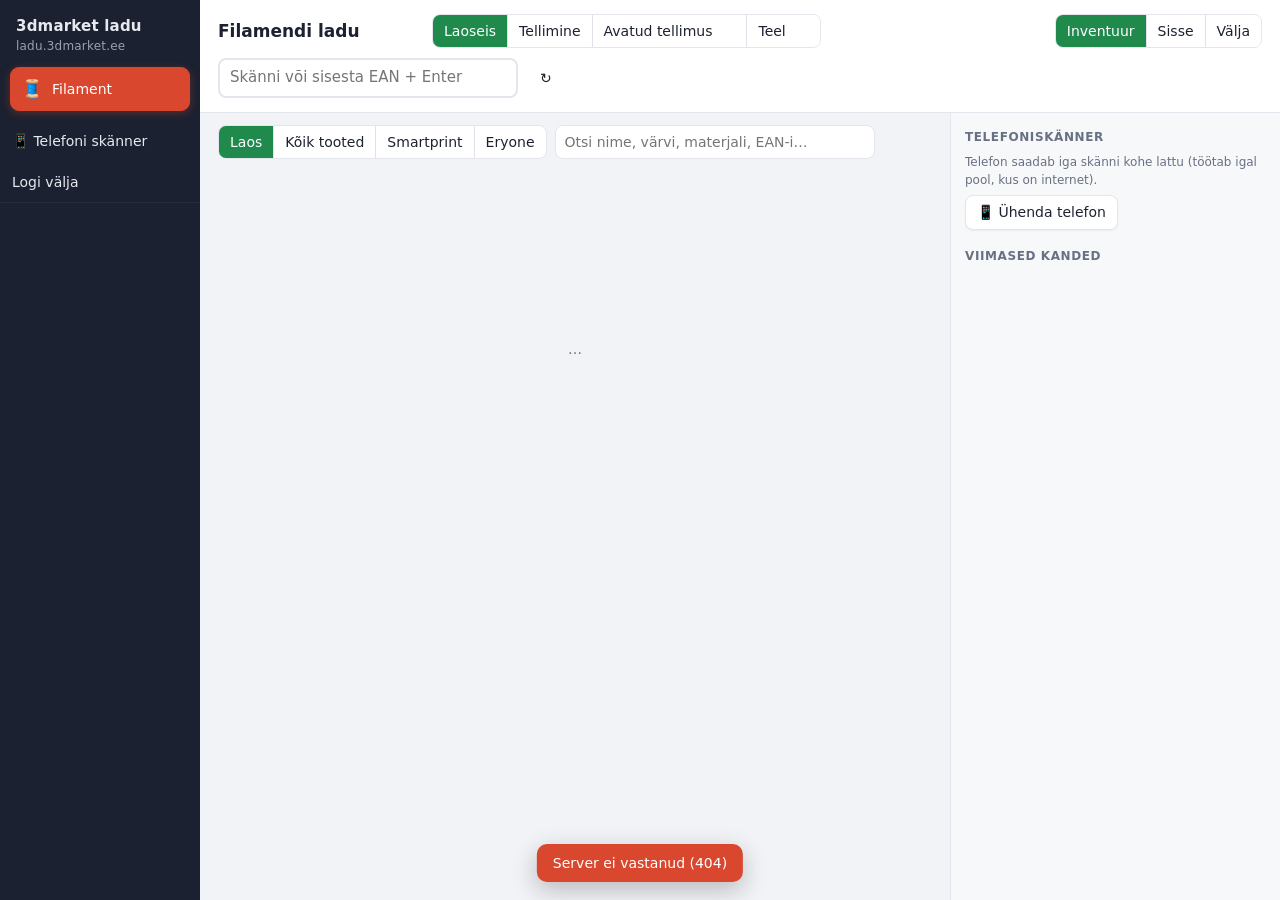
==== ladu/static/ladu.html @ d251de54 "ladu: veebi laohaldus sisselogimisega, tootepiltide üleslaadimine, skänner /skanner all Co-Authored-" ====
<!doctype html>
<html lang="et">
<head>
<meta charset="utf-8">
<meta name="viewport" content="width=device-width,initial-scale=1">
<title>3dmarket ladu</title>
<style>
:root{
  --bg:#f4f2ee; --panel:#ffffff; --ink:#1d1d1b; --muted:#6f6b63; --line:#e3dfd7; --soft:#f9f8f5;
  --accent:#d2462f; --accent-ink:#fff; --accent-soft:#fbe9e5; --ok:#2f7d4f; --ok-soft:#e5f2ea;
  --warn:#a86a00; --warn-soft:#fbf0d9; --blue:#2c5d9b; --blue-soft:#e6eef8; --sel:#fff4e0;
}
*{box-sizing:border-box}
html,body{margin:0;height:100%;background:var(--bg);color:var(--ink);font:14px/1.45 "Segoe UI",system-ui,-apple-system,sans-serif}
button,input,select,textarea{font:inherit;color:inherit}
button{cursor:pointer;border:1px solid var(--line);background:var(--panel);border-radius:7px;padding:6px 11px}
button:hover{border-color:#c9c3b8}
button.green{background:#2e9e4f;border-color:#2e9e4f;color:#fff;font-weight:600}button.green:hover:not(:disabled){background:#268543;border-color:#268543}button.green:disabled{opacity:.5}
button.folder{background:#f4c542;border-color:#ddb02c;color:#3a2e00;font-weight:600}button.folder:hover:not(:disabled){background:#ebb92e;border-color:#c99d1f}
button.t-ai{background:#f1ecfb;border-color:#dacff2;color:#4b2f8f}button.t-ai:hover:not(:disabled){border-color:#b9a6e6}
button.t-pack{background:#f6eee3;border-color:#e4d3b9;color:#6b4a1f}button.t-pack:hover:not(:disabled){border-color:#cdb08a}
button.t-order{background:#e8f0fb;border-color:#c9d9f1;color:#1f4f8f}button.t-order:hover:not(:disabled){border-color:#9ebbe6}
button.t-done{background:var(--ok-soft);border-color:#bfdccb;color:var(--ok)}button.t-done:hover:not(:disabled){border-color:#8fc2a3}
button.danger{color:var(--muted)}button.danger:hover:not(:disabled){color:var(--accent);border-color:var(--accent);background:var(--accent-soft)}
.actions .sep{width:1px;align-self:stretch;background:var(--line);margin:2px 3px}
.actions .push{margin-left:auto}
button.p{background:var(--accent);border-color:var(--accent);color:var(--accent-ink);font-weight:600}
button.p:hover{filter:brightness(.95)}
button.ghost{border-color:transparent;background:transparent}
button:disabled{opacity:.5;cursor:default}
button.big{padding:9px 26px;font-size:15.5px}
button.small{padding:4px 10px;font-size:12.5px;color:var(--muted)}
input,select,textarea{border:1px solid var(--line);border-radius:7px;padding:6px 9px;background:#fff;width:100%}
textarea{resize:vertical}
label{font-size:12px;color:var(--muted);display:block;margin:8px 0 3px}
.topbar{height:40px;box-sizing:border-box;display:flex;align-items:center;gap:8px;padding:0 12px;background:#33302c;border-bottom:1px solid #1c1a18}
.topbar button{padding:5px 12px;font-size:13px}
.topbar .tinfo{color:#cfc8bb;font-size:12.5px;margin-left:6px}
.app{display:grid;grid-template-columns:200px 380px 1fr;height:calc(100vh - 40px)}
.app.board-mode{grid-template-columns:200px 1fr}
.app.board-mode .list,.app.board-mode .reader{display:none}
.app:not(.board-mode) .board{display:none}
/* sidebar */
.side{background:#262421;color:#e9e5dd;display:flex;flex-direction:column;min-height:0}
.brand{padding:16px 16px 12px;font-weight:700;font-size:15px;letter-spacing:.2px}
.brand small{display:block;font-weight:400;color:#a59f94;font-size:12px}
.tabs{display:flex;gap:4px;padding:0 10px 10px}
.tabs button{flex:1;background:#34312d;border-color:#34312d;color:#e9e5dd;font-size:13px}
.tabn{display:inline-block;min-width:18px;font-size:11.5px;font-weight:700;line-height:17px;border-radius:9px;padding:0 5px;margin-left:4px;background:#f4c542;color:#3a2e00;vertical-align:1px}
.tabs button.on{background:var(--accent);border-color:var(--accent);color:#fff}
.folders{flex:0 0 auto;padding:4px 6px 6px}
.remind{flex:1;overflow:auto;padding:2px 8px 10px;min-height:40px}
.remadd{width:100%;border:1px dashed #5b554d;background:transparent;color:#a59f94;font-size:15px;line-height:1;padding:3px 0;border-radius:6px}
.remadd:hover{color:#fff;border-color:#a59f94}
.rem{position:relative;background:#fffdf3;color:#2a2824;border-radius:8px;padding:6px 24px 6px 8px;margin-bottom:6px;transition:background .3s}
.rem textarea{width:100%;border:0;background:transparent;resize:none;padding:0;font-size:13px;line-height:1.35;min-height:20px;outline:none;color:inherit;overflow:hidden}
.rem .rx{position:absolute;top:2px;right:2px;border:0;background:transparent;color:#9a948a;font-size:13px;padding:2px 5px;line-height:1}
.rem .rx:hover{color:var(--accent)}
.rem .rt{display:flex;gap:4px;flex-wrap:wrap;align-items:center;margin-top:4px;font-size:11.5px}
.rem .rt button{font-size:11px;padding:1px 6px;border-radius:5px;background:rgba(0,0,0,.05);border-color:rgba(0,0,0,.12);color:inherit}
.rem .due{font-weight:700}
.rem.soon{background:#f4c542}
.rem.late{background:#e05a47;color:#fff}
.rem.late .rx,.rem.late .rt button{color:#fff;border-color:rgba(255,255,255,.4)}
.folder{display:flex;justify-content:space-between;padding:6px 10px;border-radius:6px;cursor:pointer;color:#d8d3ca}
.folder:hover{background:#34312d}
.folder.on{background:#45403a;color:#fff}
.folder .fic{display:inline-block;width:22px;margin-right:6px;text-align:center}
.folder .n{font-size:12px;color:#fff;background:var(--accent);border-radius:9px;padding:0 7px}
.tbottom{display:flex;gap:6px;margin:10px 0 24px}
.notebtn{margin-left:auto;font-size:11.5px;padding:1px 8px;border-radius:6px;background:#fffdf3;border-color:#e4d3a3;color:#6b5a1f}
.notebtn:hover{border-color:#c9b06a}
.newmail{margin:8px 10px 2px;padding:6px 10px;border-radius:7px;background:#45403a;border-color:#5b554d;color:#fff;font-weight:600;text-align:left}
.newmail:hover{background:#524c45}
.notesbox{padding:6px;border-top:1px solid #34312d}
.notesbox .folder{color:#e8d9a8}
.notesbox .folder .n{background:#8a7a45}
#inboxN{background:#5b554d}
.side .foot{padding:10px 14px;font-size:12px;color:#a59f94;border-top:1px solid #34312d}
/* list */
.list{border-right:1px solid var(--line);background:var(--panel);display:flex;flex-direction:column;min-height:0}
.qwrap{position:relative}.qwrap input{width:100%;padding-right:30px}.qx{position:absolute;right:4px;top:50%;transform:translateY(-50%);border:0;background:none;color:var(--muted);font-size:15px;line-height:1;padding:4px 6px;cursor:pointer;display:none}.qx:hover{color:inherit}.qwrap.has .qx{display:block}
.lhead{padding:10px;border-bottom:1px solid var(--line);display:flex;flex-direction:column;gap:8px}
.filters{display:flex;gap:4px;flex-wrap:wrap}
.filters button{font-size:12px;padding:3px 9px;border-radius:12px}
.filters button.on{background:var(--ink);border-color:var(--ink);color:#fff}
.items{overflow:auto;flex:1}
.item{padding:9px 12px 9px 14px;border-bottom:1px solid var(--line);cursor:pointer;position:relative}
.item:hover{background:var(--soft)}
.item.on{background:var(--sel)}
.item.unread::before{content:"";position:absolute;left:5px;top:15px;width:6px;height:6px;border-radius:50%;background:var(--accent)}
.item .r1{display:flex;justify-content:space-between;gap:8px}
.item .who{font-weight:600;white-space:nowrap;overflow:hidden;text-overflow:ellipsis}
.item.unread .who{color:#000}
.item:not(.unread) .who{font-weight:500}
.item .when{color:var(--muted);font-size:12px;white-space:nowrap}
.item .subj{white-space:nowrap;overflow:hidden;text-overflow:ellipsis;color:#3d3a35}
.item .who{font-weight:400 !important;color:#3d3a35}
.item .who b{font-weight:650;color:var(--ink)}
.item.unread .who b{font-weight:750}
.item .subj1{color:#5b574f}
.item .sum{font-size:12.5px;line-height:1.35;color:#2c2a26;margin-top:3px;white-space:pre-line;
  display:-webkit-box;-webkit-line-clamp:3;-webkit-box-orient:vertical;overflow:hidden}
.item .sum.wait{color:var(--muted)}
.item.ask{box-shadow:inset 4px 0 0 var(--accent)}
.item.invoice{background:#fff6ec}
.item.invoice:hover{background:#ffefdc}
.item.invoice.on{background:#ffe8cc}
.item .askr{color:var(--accent);font-size:12px;font-weight:600}
.item .tags{display:flex;gap:4px;margin-top:3px;flex-wrap:wrap}
.tag{font-size:11px;border-radius:9px;padding:0 7px;background:var(--soft);border:1px solid var(--line);color:var(--muted)}
.tag.ord{background:var(--blue-soft);border-color:#c9d8ec;color:var(--blue)}
.tag.ok{background:var(--ok-soft);border-color:#c6e0cf;color:var(--ok)}
.tag.wait{background:var(--warn-soft);border-color:#f0dcae;color:var(--warn)}
.tag.ai{background:#f1ecfb;border-color:#ddd1f3;color:#5b3fa0}
.pager{display:flex;justify-content:space-between;align-items:center;padding:8px 10px;border-top:1px solid var(--line);font-size:12px;color:var(--muted)}
/* reader */
.reader{display:flex;flex-direction:column;min-height:0;min-width:0}
.rscroll{overflow:auto;flex:1;padding:18px 22px 30px}
.empty{color:var(--muted);text-align:center;margin-top:20vh}
.rtitle{font-size:19px;font-weight:650;margin:0 0 6px}
.meta{color:var(--muted);font-size:13px}
.meta b{color:var(--ink);font-weight:600}
.actions{display:flex;gap:6px;flex-wrap:wrap;margin:12px 0}
/* kirja tööriistariba: rühmad sildiga, suuremad ikoonid (v65) */
.tb{display:flex;flex-wrap:wrap;gap:10px;margin:14px 0;align-items:stretch}
.tg{display:flex;flex-direction:column;gap:5px;background:var(--soft);border:1px solid var(--line);border-radius:11px;padding:6px 8px 8px}
.tg .tl{font-size:10.5px;letter-spacing:.07em;text-transform:uppercase;color:var(--muted);font-weight:700;padding-left:3px}
.tg .tbs{display:flex;gap:6px;flex-wrap:wrap}
.tg.g-reply{background:#fdf4f2;border-color:#f1d3cc}
.tg.g-files{background:#fdf8e8;border-color:#efe0ad}
.tg.g-order{background:#f0f6f1;border-color:#cfe3d5}
.tg.g-mail{background:#f2f5fa;border-color:#d6dfec}
.tg.g-solo{background:transparent;border-color:transparent;padding-left:0;padding-right:0}
.tb button.big2{font-size:15.5px;padding:9px 18px}
.tg.g-del{margin-left:auto;background:transparent;border-color:transparent;justify-content:flex-end}
.tb button,.ib{display:inline-flex;align-items:center;gap:7px;padding:7px 12px;font-size:14px;line-height:1.2}
.ib .ic,.tb .ic{font-size:20px;line-height:1;width:22px;text-align:center}
.tb button.danger{padding:6px 10px;font-size:13px}
.tb button.danger .ic{font-size:16px;width:18px}
.card{background:var(--panel);border:1px solid var(--line);border-radius:10px;padding:12px 14px;margin:12px 0}
.card h4{margin:0 0 8px;font-size:13px;text-transform:uppercase;letter-spacing:.5px;color:var(--muted)}
.body{white-space:pre-wrap;word-wrap:break-word;background:var(--panel);border:1px solid var(--line);border-radius:10px;padding:14px 16px;font-size:14px}
.body .q{color:#8a857c}
.ai-card{border-color:#ddd1f3;background:#fbf9ff}
.ai-card dl{display:grid;grid-template-columns:120px 1fr;gap:3px 10px;margin:6px 0}
.ai-card dt{color:var(--muted);font-size:13px}
.ai-card dd{margin:0}
.files .row{display:flex;align-items:center;gap:8px;padding:3px 0}
.files .row input[type=checkbox]{width:auto}
.files a{color:var(--blue)}
.grid2{display:grid;grid-template-columns:1fr 1fr;gap:0 12px}
.grid3{display:grid;grid-template-columns:1fr 1fr 1fr;gap:0 12px}
/* lõim */
.cnt{display:inline-block;font-size:11px;font-weight:600;color:var(--muted);background:var(--soft);border:1px solid var(--line);border-radius:8px;padding:0 6px;margin-left:3px}
.thread{display:flex;flex-direction:column;gap:8px;margin-top:12px}
.msg{background:var(--panel);border:1px solid var(--line);border-radius:10px;padding:10px 14px}
.msg.ours{background:#f6f9fd;border-color:#d7e3f2}
.msg.notice{background:#fbfaf6;border-style:dashed}
.msg.focus{border-color:var(--accent);box-shadow:0 0 0 1px var(--accent) inset}
.msg.closed{cursor:pointer;padding:8px 14px}
.msg.closed:hover{border-color:#c9c3b8}
.mh{display:flex;gap:8px;align-items:baseline;cursor:pointer;min-width:0}
.mh .when{margin-left:auto;color:var(--muted);font-size:12px;white-space:nowrap}
.mh .snip{color:var(--muted);white-space:nowrap;overflow:hidden;text-overflow:ellipsis;flex:1;min-width:0}
.mb{white-space:pre-wrap;word-wrap:break-word;margin-top:8px}
.mb.q{color:#8a857c;border-left:3px solid var(--line);padding-left:10px}
.qt{color:var(--muted);font-size:12px;cursor:pointer;margin-top:6px;display:inline-block}
.qt:hover{color:var(--ink)}
/* composer */
.composer{border-top:2px solid var(--accent);background:var(--panel);padding:12px 22px 14px;max-height:62vh;overflow:auto;display:none}
.composer.open{display:block}
.composer .top{display:flex;justify-content:space-between;align-items:center}
.composer textarea{min-height:200px;font-family:inherit}
.composer .bar{display:flex;gap:8px;align-items:center;margin-top:10px;flex-wrap:wrap}
.composer .bar .sp{flex:1}
.chk{display:inline-flex;gap:5px;align-items:center;font-size:13px;color:var(--muted)}
.chk input{width:auto}
/* board */
.board{display:flex;flex-direction:column;min-height:0}
.bhead{padding:14px 18px;display:flex;gap:10px;align-items:center;border-bottom:1px solid var(--line);background:var(--panel)}
.bhead h2{margin:0;font-size:17px;flex:1}
.cols{display:grid;grid-auto-flow:column;grid-auto-columns:minmax(230px,1fr);gap:12px;padding:14px 18px;overflow:auto;flex:1;align-items:start}
.col{background:#ebe8e2;border-radius:10px;padding:8px;min-height:120px}
.col h3{font-size:13px;margin:4px 6px 8px;display:flex;justify-content:space-between}
.col h3 span{color:var(--muted);font-weight:400}
.oc{background:var(--panel);border:1px solid var(--line);border-radius:8px;padding:9px 10px;margin-bottom:8px;cursor:pointer}
.oc:hover{border-color:#c9c3b8}
.oc .k{font-weight:600}
.oc.paid{border-left:5px solid #2e9e4f;padding-left:7px}
.oc .desc{font-size:12.5px;margin:3px 0 2px;padding:2px 4px;border-radius:4px;outline:none;min-height:18px;color:#2a2824;background:#fbf6e3}
.oc .desc:empty{background:transparent}
.oc .desc:empty:before{content:attr(data-ph);color:#b3ada2}
.oc .desc:focus{background:#fff6d6;box-shadow:0 0 0 1px #e8cf73}
.oc .t{font-size:13px;color:#3d3a35;margin:2px 0}
.oc .d{font-size:12px;color:var(--muted)}
.oc .d.late{color:var(--accent);font-weight:600}
/* modal */
.muted{color:#8a8378}
.modal{position:fixed;inset:0;background:rgba(20,18,15,.45);display:none;align-items:center;justify-content:center;z-index:20}
.modal.open{display:flex}
.mwrap{position:relative}
.mclose{position:absolute;top:8px;right:10px;z-index:2;border:0;background:transparent;font-size:18px;line-height:1;padding:6px 8px;color:var(--muted);cursor:pointer;border-radius:6px}
.mclose:hover{background:var(--accent-soft);color:var(--accent)}
.mbox{background:var(--panel);border-radius:12px;width:min(640px,94vw);max-height:90vh;overflow:auto;padding:18px 20px}
.mbox.wide{width:min(1000px,96vw)}
.chip{display:inline-flex;gap:6px;align-items:center;background:var(--soft);border:1px solid var(--line);border-radius:14px;padding:2px 10px;margin:0 6px 6px 0;font-size:13px}
.chip a{color:var(--muted);text-decoration:none}
.warn{border-radius:9px;padding:10px 12px;margin:10px 0;font-size:13.5px}
.warn.red{background:var(--accent-soft);border:1px solid #f1c2b8;color:#8f2a17}
.warn.amber{background:var(--warn-soft);border:1px solid #f0dcae;color:#6d4700}
.warn.info{background:#f1ecfb;border:1px solid #ddd1f3;color:#3f2b72}
.warn ul{margin:4px 0 0;padding-left:18px}
table.rows{width:100%;border-collapse:collapse;margin-top:6px}
table.rows th{font-size:12px;color:var(--muted);font-weight:500;text-align:left;padding:4px 4px;border-bottom:1px solid var(--line)}
table.rows td{padding:4px;vertical-align:top}
table.rows td.num, table.rows th.num{text-align:right}
table.rows input{padding:5px 7px}
table.rows .src{font-size:11.5px;color:var(--muted);margin-top:2px}
.totals{display:grid;grid-template-columns:auto 110px;gap:2px 14px;justify-content:end;margin-top:8px;font-size:14px}
.totals b{font-size:16px}
table.hist{width:100%;border-collapse:collapse;font-size:12.5px}
table.hist td{padding:3px 6px;border-bottom:1px solid var(--line);vertical-align:top}
details summary{cursor:pointer;color:var(--muted);font-size:13px;margin-top:10px}
.inv-who{display:flex;gap:10px;align-items:baseline;margin:6px 0 4px;font-size:16px}
.inv-who .meta{font-size:12.5px}
.pf{display:flex;gap:6px;align-items:center}
.pf input,.pf select{flex:1}
.pf button{padding:5px 9px}
.src2{font-size:11.5px;color:var(--muted);margin-top:2px}
.seg{display:inline-flex;border:1px solid var(--line);border-radius:8px;overflow:hidden}
.seg button{border:0;border-radius:0;border-right:1px solid var(--line)}
.seg button:last-child{border-right:0}
.seg button.on{background:var(--ink);color:#fff}
.mbox h3{margin:0 0 6px}
.mbar{display:flex;gap:8px;justify-content:flex-end;margin-top:14px}
.toast{position:fixed;bottom:18px;left:50%;transform:translateX(-50%);background:#262421;color:#fff;padding:9px 16px;border-radius:8px;display:none;z-index:30;max-width:80vw}
.toast.err{background:var(--accent)}
.jobs{position:fixed;right:16px;bottom:16px;width:320px;z-index:15}
.job{background:var(--panel);border:1px solid var(--line);border-radius:8px;padding:8px 10px;margin-top:6px;font-size:12px;box-shadow:0 2px 8px rgba(0,0,0,.08)}
.job .bar{height:4px;background:var(--line);border-radius:2px;margin-top:5px}
.job .bar i{display:block;height:100%;background:var(--ok);border-radius:2px}
.spin{display:inline-block;width:12px;height:12px;border:2px solid currentColor;border-right-color:transparent;border-radius:50%;animation:s .8s linear infinite;vertical-align:-2px}
@keyframes s{to{transform:rotate(360deg)}}
/* failibrowser (v62) */
.app.files-mode{grid-template-columns:200px 1fr}
.app.files-mode .list,.app.files-mode .reader,.app.files-mode .board{display:none}
.app:not(.files-mode) .fb{display:none}
/* tasumata arved (v68) */
.app.debt-mode{grid-template-columns:200px 1fr}
.app.debt-mode .list,.app.debt-mode .reader,.app.debt-mode .board,.app.debt-mode .fb{display:none}
.app:not(.debt-mode) .debt{display:none}
.debt{display:flex;flex-direction:column;min-height:0}
.debtbody{overflow:auto;padding:14px 18px}
.debtsum{font-size:13px;color:var(--muted)}
.debtsum b{color:var(--ink)}
.tabn.red{background:#c0392b;color:#fff}
table.debt-t{width:100%;border-collapse:collapse;background:var(--panel);border:1px solid var(--line);border-radius:10px;overflow:hidden;font-size:13.5px}
table.debt-t th{font-size:12px;color:var(--muted);font-weight:500;text-align:left;padding:8px 10px;border-bottom:1px solid var(--line);background:var(--soft)}
table.debt-t td{padding:8px 10px;border-bottom:1px solid var(--line);vertical-align:middle}
table.debt-t tr:last-child td{border-bottom:0}
table.debt-t td.num{text-align:right;white-space:nowrap;font-variant-numeric:tabular-nums}
table.debt-t tr.late td.due{color:#c0392b;font-weight:600}
table.debt-t tr.late{background:#fdf3f1}
table.debt-t tr.late2{background:#fbe6e2}
.debt .sub{font-size:12px;color:var(--muted);font-weight:400}
table.debt-t button{padding:3px 9px;font-size:12.5px;white-space:nowrap}
table.debt-t tr{cursor:pointer}
table.debt-t tr:hover td{background:rgba(0,0,0,.025)}
table.debt-t th.srt{cursor:pointer;user-select:none}
table.debt-t th.srt.on{color:var(--ink);font-weight:600}
.tag.stw{background:#fff3d6;border-color:#f0d58a;color:#7a5a00}
.remtag{display:inline-block;font-size:12px;background:#e7f0fb;border:1px solid #bcd3ee;color:#1f4e85;border-radius:9px;padding:1px 8px;white-space:nowrap}
.dgrid{display:grid;grid-template-columns:minmax(0,1fr) minmax(0,1.1fr);gap:18px;margin-top:10px}
.ddraft textarea{min-height:230px;font-family:inherit}
.ddraft label{display:block;margin:8px 0 3px;font-size:12.5px;color:var(--muted)}
.dinfo{border-left:1px solid var(--line);padding-left:16px;max-height:68vh;overflow:auto;font-size:13.5px}
.dsum{background:var(--soft);border:1px solid var(--line);border-radius:9px;padding:10px 12px;margin-bottom:6px}
.dsum.hot{background:#fff6dc;border-color:#f0d58a}
.dpay{font-weight:700;margin-bottom:4px}
.dq{font-style:italic;margin-bottom:6px}
.dsec{font-size:12px;font-weight:600;color:var(--muted);text-transform:uppercase;letter-spacing:.03em;margin:14px 0 5px}
.dmail{padding:4px 6px;border-radius:6px;cursor:pointer;font-size:13px}
.dmail:hover,.dmsg:hover{background:var(--soft)}
.dmail span{color:var(--muted)}
.dmsg{border:1px solid var(--line);border-radius:8px;padding:7px 9px;margin-bottom:6px;cursor:pointer}
.dmsg.ours{border-left:3px solid var(--accent)}
.dmh{font-size:12.5px;color:var(--muted)}
.dmt{font-weight:600;font-size:13px;margin:2px 0}
.dmb{white-space:pre-wrap;font-size:12.5px;color:#4a463f;max-height:7.5em;overflow:hidden}
.drreply{background:var(--soft);border:1px solid var(--line);border-radius:8px;padding:7px 10px;margin-bottom:4px;line-height:1.5}
.drreply .chk{display:flex;color:var(--ink);font-weight:600}
.dcand{display:flex;justify-content:space-between;align-items:center;gap:10px;border:1px solid var(--line);border-radius:8px;padding:8px 10px;margin-bottom:6px}
@media (max-width:800px){.dgrid{grid-template-columns:1fr}.dinfo{border-left:0;padding-left:0}}
.tabs{flex-direction:column;gap:3px}
.tabs button{display:flex;align-items:center;gap:9px;text-align:left;padding:8px 10px;font-size:14px;white-space:nowrap;background:transparent;border-color:transparent}
.tabs button:hover{background:#34312d}
.tabs button .ic{font-size:18px;width:22px;text-align:center}
.tabs .tabn{margin-left:auto}
.fb{display:flex;flex-direction:column;min-height:0}
.fbhead{padding:12px 18px;display:flex;gap:8px;align-items:center;border-bottom:1px solid var(--line);background:var(--panel);flex-wrap:wrap}
.fbcrumb{flex:1;display:flex;flex-wrap:wrap;align-items:center;gap:2px;font-size:15px;min-width:200px}
.fbcrumb a{color:var(--ink);text-decoration:none;padding:2px 6px;border-radius:5px;cursor:pointer}
.fbcrumb a:hover{background:var(--soft)}
.fbcrumb a:last-child{font-weight:700}
.fbcrumb .sl{color:#b3ada2}
.fbhead .qwrap{width:260px;flex:0 0 auto}
.fbbody{flex:1;display:grid;grid-template-columns:1fr 340px;min-height:0}
.fbbody.nopv{grid-template-columns:1fr}
.fbbody.nopv .fbpv{display:none}
.fblist{overflow:auto;padding:10px 14px 30px}
.fbsec{font-size:12px;color:var(--muted);margin:12px 4px 6px;text-transform:uppercase;letter-spacing:.4px}
.fbgrid{display:grid;grid-template-columns:repeat(auto-fill,minmax(150px,1fr));gap:10px}
.fbit{background:var(--panel);border:1px solid var(--line);border-radius:9px;padding:8px;cursor:pointer;user-select:none;display:flex;flex-direction:column;gap:5px;min-width:0}
.fbit:hover{border-color:#c9c3b8}
.fbit.sel{border-color:var(--accent);box-shadow:0 0 0 2px var(--accent-soft)}
.fbit .th{height:110px;border-radius:6px;background:var(--soft);display:flex;align-items:center;justify-content:center;font-size:38px;overflow:hidden}
.fbit .th img{max-width:100%;max-height:100%;object-fit:contain}
.fbit .nm{font-size:12.5px;line-height:1.3;word-break:break-word;display:-webkit-box;-webkit-line-clamp:3;-webkit-box-orient:vertical;overflow:hidden}
.fbit .mt{font-size:11.5px;color:var(--muted)}
.fbrows .fbit{flex-direction:row;align-items:center;padding:7px 10px;margin-bottom:5px}
.fbrows .fbit .ic{font-size:20px;width:26px;text-align:center}
.fbrows .fbit .nm{flex:1;-webkit-line-clamp:1}
.fbit.today{border-left:4px solid var(--accent)}
.fbpv{border-left:1px solid var(--line);background:var(--panel);overflow:auto;padding:14px}
.fbpv .big{background:var(--soft);border-radius:8px;min-height:180px;display:flex;align-items:center;justify-content:center;font-size:60px;overflow:hidden}
.fbpv .big img{max-width:100%;max-height:60vh;display:block}
.fbpv h4{margin:10px 0 4px;font-size:14px;word-break:break-word}
.fbpv .kv{font-size:12.5px;color:var(--muted);line-height:1.6}
.fbpv .btns{display:flex;flex-wrap:wrap;gap:6px;margin-top:10px}
.fbempty{color:var(--muted);padding:30px;text-align:center}
/* 3D filamendi ladu (v82) */
.foarv{display:inline-block;font-size:11.5px;font-weight:600;padding:1px 7px;border-radius:9px;background:var(--soft);color:var(--muted)}
#foArved .filord select{width:auto;max-width:300px;flex:none}
#foArved .filord .x{min-width:0}
.foarv.uus{background:#fdecc8;color:#8a5a00}.foarv.teel{background:#dbeafe;color:#1e4fa0}.foarv.laos{background:#d9f2df;color:#1d6b33}
.app.fil-mode{grid-template-columns:200px 1fr}
.app.fil-mode .list,.app.fil-mode .reader,.app.fil-mode .board,.app.fil-mode .fb,.app.fil-mode .debt{display:none}
.app:not(.fil-mode) .fil{display:none}
.fil{display:flex;flex-direction:column;min-height:0}
.fil .bhead{flex-wrap:wrap}
.filsum{font-size:13px;color:var(--muted)}
.filsum b{color:var(--ink)}
.filscan{width:300px;flex:0 0 auto;font-size:15px;padding:7px 10px;border:2px solid var(--line)}
.filscan:focus{border-color:var(--ok);outline:none}
.fil .seg button.on{background:var(--ok);color:#fff}
.fil .seg button.on.sale{background:var(--accent)}
.fil .seg button.on.receipt{background:var(--blue)}
.filbody{flex:1;display:grid;grid-template-columns:1fr 330px;min-height:0}
.filmain{overflow:auto;padding:12px 18px}
.filside{overflow:auto;padding:12px 14px;border-left:1px solid var(--line);background:var(--soft)}
.filtools{display:flex;gap:8px;align-items:center;margin-bottom:10px;flex-wrap:wrap}
.filtools .qwrap{width:320px}
table.fil-t{width:100%;border-collapse:collapse;background:var(--panel);border:1px solid var(--line);border-radius:10px;overflow:hidden;font-size:13.5px}
table.fil-t th{font-size:12px;color:var(--muted);font-weight:500;text-align:left;padding:7px 10px;border-bottom:1px solid var(--line);background:var(--soft);position:sticky;top:0}
table.fil-t td{padding:5px 10px;border-bottom:1px solid var(--line);vertical-align:middle}
table.fil-t tr:last-child td{border-bottom:0}
table.fil-t tbody tr{cursor:pointer}
table.fil-t tbody tr:hover td{background:var(--sel)}
table.fil-t td.num,table.fil-t th.num{text-align:right;white-space:nowrap;font-variant-numeric:tabular-nums}
table.fil-t td.q{font-weight:700;font-size:15px}
table.fil-t td.q.z{color:var(--muted);font-weight:400}
table.fil-t td.q.neg{color:var(--accent)}
table.fil-t .im{width:42px;padding-right:0}
.filimg{width:34px;height:34px;border-radius:6px;object-fit:contain;background:var(--soft);display:block}
.fil .sub{font-size:12px;color:var(--muted)}
table.fil-t button{padding:2px 9px;font-size:13px}
table.fil-t tr.hl td{background:var(--ok-soft)}
.filmv{display:flex;align-items:center;gap:8px;background:var(--panel);border:1px solid var(--line);border-radius:8px;padding:6px 8px;margin-bottom:5px;font-size:12.5px}
.filmv .nm{flex:1;min-width:0;overflow:hidden;text-overflow:ellipsis;white-space:nowrap}
.filmv .d{font-weight:700;font-variant-numeric:tabular-nums;min-width:34px;text-align:right}
.filmv .d.inventory{color:var(--ok)}.filmv .d.receipt{color:var(--blue)}.filmv .d.sale{color:var(--accent)}.filmv .d.adjust{color:var(--warn)}
.filmv button{border:0;background:none;color:var(--muted);padding:2px 5px}
.filmv button:hover{color:var(--accent)}
.filtund{background:var(--panel);border:1px solid var(--accent);border-radius:8px;padding:8px;margin-top:10px;font-size:12.5px}
.filtund .r{display:flex;align-items:center;gap:6px;padding:3px 0;border-top:1px solid var(--line)}
.filtund .r:first-of-type{border-top:0}
.filtund .r span{flex:1;font-variant-numeric:tabular-nums}
.filh{font-size:12px;text-transform:uppercase;letter-spacing:.05em;color:var(--muted);margin:4px 0 8px;font-weight:600}
.filres{max-height:300px;overflow:auto;margin-top:8px}
.filres div{display:flex;gap:8px;align-items:center;padding:5px 6px;border-radius:6px;cursor:pointer}
.filres div:hover{background:var(--sel)}
/* filamendi tellimine (v85) */
.filviews{display:inline-flex}
.filviews .tabn{margin-left:5px}
.filv{display:none}
.filv.on{display:grid}
.filscroll{overflow:auto;padding:12px 18px;min-height:0}
.filv.one{grid-template-columns:1fr}
.filstats{display:flex;gap:10px;margin-bottom:10px;flex-wrap:wrap}
.filstat{background:var(--panel);border:1px solid var(--line);border-radius:10px;padding:8px 14px;min-width:150px}
.filstat b{display:block;font-size:20px;font-variant-numeric:tabular-nums}
.filstat span{font-size:12px;color:var(--muted)}
.filbar{display:flex;gap:8px;align-items:center;flex-wrap:wrap;background:var(--panel);border:1px solid var(--line);border-radius:10px;padding:8px 12px;margin-bottom:10px;font-size:13px;color:var(--muted)}
.filnote{background:var(--warn-soft);border:1px solid #f0dcae;color:#6d4700;border-radius:9px;padding:8px 12px;margin-bottom:10px;font-size:13px}
table.fil-t tr.filgrp td{background:var(--soft);cursor:pointer;font-size:13.5px;padding:8px 10px;user-select:none}
table.fil-t tr.filgrp:hover td{background:var(--sel)}
table.fil-t tr.filgrp .gar{display:inline-block;width:16px;color:var(--muted);transition:transform .15s}
table.fil-t tr.filgrp.open .gar{transform:rotate(90deg)}
table.fil-t tr.filgrp .gsum{margin-left:10px;color:var(--muted);font-size:12.5px}
table.fil-t tr.vrow td{border-top:0;padding-top:0}
table.fil-t .warnt{color:var(--warn)}
table.fil-t td.sugc{text-align:center;white-space:nowrap}
.fdq{display:inline-flex;align-items:center;gap:3px}
.fdq input{width:46px;text-align:center;padding:3px 2px;font-weight:600}
.fdq input.z{color:var(--muted);font-weight:400}
.fdq button{padding:2px 8px}
.inord{display:inline-block;min-width:22px;padding:0 7px;border-radius:9px;background:var(--ok);color:#fff;font-weight:700;font-size:12px;text-align:center}
.fvars{display:flex;flex-wrap:wrap;gap:6px;align-items:center;font-size:12px;color:var(--muted)}
.fvar{display:flex;gap:8px;align-items:center;border:1px solid var(--line);border-radius:6px;padding:2px 8px;background:var(--panel)}
.fvar.on{border-color:var(--ok);color:var(--ink)}
.fvar.out{color:var(--warn)}
.fvar button{padding:0 6px;font-size:11.5px}
.fvwhy{color:var(--warn);font-size:12px}
.fpf{display:inline-flex;border:1px solid var(--line);border-radius:6px;overflow:hidden;margin-left:4px}
.fpf button{border:0;border-radius:0;padding:1px 7px;font-size:11.5px;background:var(--panel);color:var(--muted)}
.fpf button.on{background:var(--ok);color:#fff}
.filcard{background:var(--panel);border:1px solid var(--line);border-radius:10px;padding:10px 12px;margin-bottom:12px}
.filcard .t{font-weight:700;font-size:14px}
.filres2{max-height:280px;overflow:auto;margin-top:6px}
.filres2 .ri{display:flex;gap:8px;align-items:center;padding:5px 4px;border-bottom:1px solid var(--line);font-size:12.5px}
.filres2 .ri .x{flex:1;min-width:0}
.filres2 .ri button{padding:2px 8px;font-size:12px;white-space:nowrap}
.filrules label{display:flex;align-items:center;gap:6px;margin:4px 0;color:var(--ink);font-size:13px}
.filrules input{width:56px;text-align:center}
.filsumbar{display:flex;flex-wrap:wrap;gap:6px 24px;align-items:baseline;margin:12px 0;padding:12px 14px;background:var(--panel);border:1px solid var(--line);border-radius:10px}
.filsumbar b{font-size:18px}
.filconf{margin:10px 0;padding:12px 14px;border:1.5px solid var(--ok);border-radius:10px;background:var(--ok-soft)}
.filconf.warn{border-color:var(--warn);background:var(--warn-soft)}
table.fil-t tr.outrow td{background:var(--warn-soft)}
.filord{background:var(--panel);border:1px solid var(--line);border-radius:10px;padding:10px 12px;margin-bottom:8px;display:flex;gap:12px;align-items:center;flex-wrap:wrap}
.filord .x{flex:1;min-width:220px}
.filord input[type=date]{width:auto;padding:2px 6px}
.filv{flex:1;min-height:0}
.fil .bhead h2{white-space:nowrap}
.fil.notlaos #filSum,.fil.notlaos #filMode{display:none}
/* ===== v106: modernsem välimus (ainult värvid/nurgad/varjud; paigutus sama). Tagasi: kustuta see plokk või kasuta varu/index_v105.html ===== */
:root{
  --bg:#f2f3f6; --panel:#ffffff; --ink:#1c2230; --muted:#687083; --line:#e3e6ec; --soft:#f7f8fa;
  --accent:#d9472f; --accent-ink:#fff; --accent-soft:#fdeee9; --ok:#1f8a4c; --ok-soft:#e6f5ec;
  --warn:#a76200; --warn-soft:#fdf3dc; --blue:#2b5fb4; --blue-soft:#e9f0fc; --sel:#fff2ec;
  --side:#1b2130; --side2:#252c3d; --side3:#30384c; --sidetxt:#e6e9f0; --sidemut:#98a0b3;
  --hover-line:#c7ccd6; --shadow-sm:0 1px 2px rgba(20,28,45,.06); --shadow:0 1px 3px rgba(20,28,45,.07),0 4px 14px rgba(20,28,45,.05);
}
html,body{font-family:"Segoe UI Variable Text","Segoe UI",system-ui,-apple-system,sans-serif;-webkit-font-smoothing:antialiased}
::-webkit-scrollbar{width:10px;height:10px}
::-webkit-scrollbar-thumb{background:#c9ced8;border-radius:10px;border:2px solid transparent;background-clip:padding-box}
::-webkit-scrollbar-thumb:hover{background:#aab1bf;background-clip:padding-box;border:2px solid transparent}
::-webkit-scrollbar-track{background:transparent}
.side ::-webkit-scrollbar-thumb{background:#3a4357;background-clip:padding-box}
/* nupud */
button{border-radius:8px;box-shadow:var(--shadow-sm);transition:background-color .12s,border-color .12s,box-shadow .12s,color .12s}
button:hover{border-color:var(--hover-line)}
button:hover:not(:disabled){box-shadow:0 1px 3px rgba(20,28,45,.12)}
button.ghost,button.danger,.qx,.mclose,.rem .rx,.filmv button{box-shadow:none}
button.green{background:#22a05a;border-color:#22a05a}button.green:hover:not(:disabled){background:#1b8a4c;border-color:#1b8a4c}
button.folder{background:#f7cd4f;border-color:#e9b934;color:#3d2f00}button.folder:hover:not(:disabled){background:#f2c23a;border-color:#d8a722}
button.t-ai{background:#f3effc;border-color:#e0d6f5;color:#4f3594}
button.t-pack{background:#f8f1e8;border-color:#ead9c2;color:#6e4c22}
button.t-order{background:var(--blue-soft);border-color:#cfdcf3;color:#244f99}
button.t-done{border-color:#c4e3d0}
button.p{background:var(--accent);border-color:var(--accent)}
button.p:hover{filter:none;background:#c43d27;border-color:#c43d27}
input,select,textarea{border-radius:8px;border-color:var(--line);transition:border-color .12s,box-shadow .12s}
input:focus,select:focus,textarea:focus{outline:none;border-color:#9fb4dc;box-shadow:0 0 0 3px rgba(43,95,180,.13)}
/* ülariba + külgmenüü */
.topbar{background:var(--side);border-bottom:1px solid #121724}
.topbar button{background:#ffffff;border-color:transparent}
.topbar .tinfo{color:var(--sidemut)}
.side{background:var(--side);color:var(--sidetxt)}
.brand small{color:var(--sidemut)}
.tabs button{color:var(--sidetxt);border-radius:9px;box-shadow:none}
.tabs button:hover{background:var(--side2)}
.tabs button.on{background:var(--accent);border-color:var(--accent);box-shadow:0 2px 8px rgba(217,71,47,.35)}
.folder{color:#cdd2dd;border-radius:8px}
.folder:hover{background:var(--side2)}
.folder.on{background:var(--side3);color:#fff}
.newmail{background:var(--side2);border-color:#353e53;box-shadow:none}
.newmail:hover{background:var(--side3)}
#inboxN{background:#3d475d}
.notesbox,.side .foot{border-top-color:var(--side2)}
.side .foot{color:var(--sidemut)}
.remadd{border-color:#3d465b;color:var(--sidemut);box-shadow:none}
.remadd:hover{border-color:var(--sidemut)}
.rem{border-radius:9px;box-shadow:0 1px 2px rgba(0,0,0,.25)}
.rem .rt button{box-shadow:none}
.rem.soon{background:#f7cd4f}
.rem.late{background:#df4f3b}
/* kirjade nimekiri */
.list{border-right-color:var(--line)}
.filters button{border-radius:14px;box-shadow:none}
.filters button.on{background:var(--ink);border-color:var(--ink)}
.item{border-bottom-color:#eef0f4}
.item:hover{background:#f8f9fb}
.item.on{background:var(--sel);box-shadow:inset 3px 0 0 var(--accent)}
.item.ask.on{box-shadow:inset 4px 0 0 var(--accent)}
.item .subj,.item .who{color:#3b4252}
.item .subj1{color:#5c6475}
.item .sum{color:#2a3040}
.item.invoice{background:#fff7ee}
.tag{border-radius:10px}
/* lugemisala */
.rtitle{letter-spacing:-.01em}
.tg{border-radius:12px;box-shadow:var(--shadow-sm)}
.tg.g-reply{background:#fdf3f0;border-color:#f6d9d1}
.tg.g-files{background:#fef9ea;border-color:#f3e4b5}
.tg.g-order{background:#f1f8f3;border-color:#d4e9da}
.tg.g-mail{background:#f2f6fc;border-color:#d9e3f2}
.tg.g-solo,.tg.g-del{box-shadow:none}
.card,.body,.msg{border-radius:12px;box-shadow:var(--shadow)}
.card{border-color:var(--line)}
.msg.ours{background:#f5f8fd;border-color:#dbe5f4}
.msg.notice{box-shadow:none}
.msg.closed:hover,.oc:hover,.fbit:hover{border-color:var(--hover-line)}
.composer{box-shadow:0 -6px 20px rgba(20,28,45,.08)}
/* tahvel */
.bhead,.fbhead{background:var(--panel)}
.col{background:#e8ebf0;border-radius:12px}
.oc{border-radius:10px;box-shadow:var(--shadow-sm);transition:box-shadow .12s,border-color .12s}
.oc:hover{box-shadow:var(--shadow)}
.oc .t{color:#3b4252}
.oc .desc{color:#2a3040}
/* aknad, teated */
.modal{background:rgba(15,20,32,.45);backdrop-filter:blur(2px)}
.mbox{border-radius:16px;box-shadow:0 20px 50px rgba(15,20,32,.25)}
.toast{background:var(--side);border-radius:10px;box-shadow:0 8px 24px rgba(15,20,32,.25)}
.job{border-radius:10px;box-shadow:var(--shadow)}
.warn{border-radius:10px}
.chip{border-radius:14px}
/* failid, tasumata, filament */
.fbit{border-radius:11px;box-shadow:var(--shadow-sm)}
.fbit .th,.fbpv .big{border-radius:8px}
table.debt-t,table.fil-t{border-radius:12px;box-shadow:var(--shadow)}
.filstat,.filbar,.filcard,.filsumbar,.filord{border-radius:12px;box-shadow:var(--shadow-sm)}
.dsum,.dmsg,.dcand,.drreply{border-radius:10px}
.muted{color:#7d8496}
.body .q,.mb.q{color:#858c9c}
.msg.focus{border-color:#eda898;box-shadow:0 0 0 3px rgba(217,71,47,.09),var(--shadow)}
.reader{background:var(--bg)}
/* ===== v106 lõpp ===== */
</style>
<style>
.app.fil-mode{height:100vh}
.side .brand small{display:block}
.side .lnk{display:block;padding:8px 12px;border-radius:8px;color:inherit;text-decoration:none;margin:2px 0}
.side .lnk:hover{background:rgba(127,127,127,.12)}
</style>
</head>
<body>
<div class="app fil-mode" id="app">
  <aside class="side">
    <div class="brand">3dmarket ladu<small>ladu.3dmarket.ee</small></div>
    <div class="tabs"><button id="tabFil" class="on"><span class="ic">🧵</span>Filament <span class="tabn" id="filN"></span></button></div>
    <a class="lnk" href="/skanner" target="_blank">📱 Telefoni skänner</a>
    <a class="lnk" href="/logout">Logi välja</a>
    <div class="foot" id="foot"></div>
  </aside>
  <section class="fil">
    <div class="bhead"><h2>Filamendi ladu</h2>
      <div class="seg filviews" id="filViews"><button data-v="laos" class="on">Laoseis</button><button data-v="ord">Tellimine</button><button data-v="cart">Avatud tellimus<span class="tabn" id="foCartN"></span></button><button data-v="teel">Teel<span class="tabn" id="foTeelN"></span></button></div>
      <span id="filSum" class="filsum"></span>
      <span class="sp" style="flex:1"></span>
      <div class="seg" id="filMode"><button data-t="inventory" class="on" title="Loendan laos olevaid rulle">Inventuur</button><button data-t="receipt" class="receipt" title="Kaup tuli">Sisse</button><button data-t="sale" class="sale" title="Müük / kulu">Välja</button></div>
      <input id="filScan" class="filscan" placeholder="Skänni või sisesta EAN + Enter" autocomplete="off"
        onkeydown="if(event.key==='Enter'){event.preventDefault();filScan(this.value)}">
      <button class="ghost" title="Laadi uuesti" onclick="loadFil(true)">↻</button>
      
    </div>
    <div class="filbody filv on" id="filV-laos">
      <div class="filmain">
        <div class="filtools">
          <div class="seg" id="filF"><button data-f="laos" class="on">Laos</button><button data-f="koik">Kõik tooted</button><button data-f="sp">Smartprint</button><button data-f="er">Eryone</button></div>
          <div class="qwrap"><input id="filQ" placeholder="Otsi nime, värvi, materjali, EAN-i…" autocomplete="off" oninput="clearTimeout(S.filQT);S.filQT=setTimeout(()=>{S.filLim=200;renderFil()},200)"></div>
          <span class="sub" id="filCnt"></span>
        </div>
        <div id="filBody"><div class="empty">…</div></div>
      </div>
      <div class="filside">
        <div class="filh">Telefoniskänner</div>
        <div class="sub" style="margin-bottom:6px">Telefon saadab iga skänni kohe lattu (töötab igal pool, kus on internet).</div>
        <button onclick="filTel()">📱 Ühenda telefon</button>
        <div id="filTund"></div>
        <div class="filh" style="margin-top:18px">Viimased kanded</div>
        <div id="filLog"></div>
        
      </div>
    </div>
    <div class="filv one" id="filV-ord" style="grid-template-columns:1fr 340px">
      <div class="filscroll">
        <div class="filstats"><div class="filstat"><b id="foSugN">0</b><span>toodet vaja tellida</span></div><div class="filstat"><b id="foIncN">0</b><span>rulli teel</span></div><div class="filstat"><b id="foVal">0</b><span>laoväärtus €, km-ta</span></div></div>
        <div class="filbar"><span id="foInfo" style="flex:1"></span><button onclick="loadFo(true)">Uuenda andmed</button></div>
        <div id="foNote"></div>
        <details id="foDealsW" hidden style="margin-bottom:12px"><summary style="cursor:pointer;font-weight:600">Praegu soodsamad <span class="sub" id="foDealsN"></span></summary>
          <div class="sub" id="foDealsNote" style="margin:6px 0"></div><div id="foDeals"></div>
          <div style="text-align:right;margin-top:8px"><button class="green" onclick="foDealsAdd()">Lisa tellimusele</button></div></details>
        <div class="filtools">
          <div class="seg" id="foF"><button data-f="sug" class="on">Soovitused</button><button data-f="sold">Kõik müüdavad</button><button data-f="all">Kõik</button></div>
          <div class="qwrap"><input id="foQ" placeholder="Otsi nime, värvi, materjali…" autocomplete="off" oninput="clearTimeout(S.foQT);S.foQT=setTimeout(renderFo,200)"></div>
          <button id="foAddAll" onclick="foAddAll()">Lisa kõik soovitused tellimusse</button>
          <span class="sp" style="flex:1"></span><button class="small" onclick="foGrpAll('ord',1)">Ava kõik grupid</button><button class="small" onclick="foGrpAll('ord',0)">Sulge kõik</button>
        </div>
        <div class="sub" id="foListNote" style="margin-bottom:8px"></div>
        <div id="foList"></div>
      </div>
      <div class="filside">
        <div class="filcard" id="foDraft"></div>
        <div class="filcard"><div class="t">Lisa filament</div><input id="foDS" placeholder="Otsi nime, värvi või koodi" autocomplete="off" oninput="foDraftSearch()" style="margin-top:6px"><div class="filres2" id="foDR"></div></div>
        <div class="filcard"><div class="t">Lisa tooner</div><input id="foTS" placeholder="Printeri mudel (nt HL-1110), mark või kood" autocomplete="off" oninput="foTonerSearch()" style="margin-top:6px"><div class="filres2" id="foTR"></div></div>
        <div class="filcard filrules"><div class="t">Tellimise reeglid</div>
          <label>Telli, kui varu jätkub alla <input id="foLow"> päeva</label>
          <label>Telli nii palju, et jätkuks <input id="foCover"> päevaks</label>
          <button onclick="foRulesSave()">Salvesta reeglid</button>
          <div class="sub" id="foRulesNote" style="margin-top:6px"></div></div>
      </div>
    </div>
    <div class="filv one" id="filV-cart"><div class="filscroll" id="foCart"></div></div>
    <div class="filv one" id="filV-teel"><div class="filscroll" id="foTeel"></div></div>
  </section>
</div>
<div class="modal" id="modal"><div class="mwrap"><button class="mclose" onclick="closeModal()" title="Sulge (Esc)">✕</button><div class="mbox" id="mbox"></div></div></div>
<div class="toast" id="toast"></div>
<script>
// Tehtud skriptiga tee_ladu_html.py Postikeskkonna index.html-ist (Filament-vaade). Ära muuda käsitsi.
const S = {folder:'INBOX', filter:'koik', page:0, pages:1, cur:null, info:{}, orders:[], msg:null};
const $ = id => document.getElementById(id);
const esc = s => String(s ?? '').replace(/[&<>"']/g, c => ({'&':'&amp;','<':'&lt;','>':'&gt;','"':'&quot;',"'":'&#39;'}[c]));

async function api(url, opt={}){
  if (opt.json){ opt.method = opt.method || 'POST'; opt.headers = {'Content-Type':'application/json'}; opt.body = JSON.stringify(opt.json); }
  let r;
  for (let a = 0; ; a++) {   // programm võib parasjagu uuenduse järel taaskäivituda – proovi paar korda uuesti
    try { r = await fetch(url, opt); if (r.status >= 502 && a < 4) throw new Error('restart'); break; }
    catch(e){ if (e.name === 'AbortError') throw e; if (a >= 4) throw new Error('Programm ei vasta – proovi uuesti'); await new Promise(res=>setTimeout(res, 2500)); }
  }
  let j; try { j = await r.json(); } catch(e){ throw new Error('Server ei vastanud (' + r.status + ')'); }
  if (!j.ok) throw new Error(j.viga || 'Viga');
  return j;
}
function toast(t, err){ const el=$('toast'); el.textContent=t; el.className='toast'+(err?' err':''); el.style.display='block';
  clearTimeout(el._t); el._t=setTimeout(()=>el.style.display='none', err?7000:3000); }
async function guard(fn){ try { return await fn(); } catch(e){ toast(e.message, true); console.error(e); } }

function fmtDate(ts){
  if(!ts) return '';
  const d = new Date(ts*1000), n = new Date();
  if (d.toDateString()===n.toDateString()) return d.toLocaleTimeString('et-EE',{hour:'2-digit',minute:'2-digit'});
  const y = new Date(n); y.setDate(n.getDate()-1);
  if (d.toDateString()===y.toDateString()) return 'eile ' + d.toLocaleTimeString('et-EE',{hour:'2-digit',minute:'2-digit'});
  return d.toLocaleDateString('et-EE',{day:'numeric',month:'short'}) + (d.getFullYear()!==n.getFullYear()? ' '+d.getFullYear():'');
}

const eur = v => Number(v||0).toLocaleString('et-EE',{minimumFractionDigits:2, maximumFractionDigits:2}) + ' €';
const dEE = s => s ? s.slice(0,10).split('-').reverse().join('.') : '';

function closeModal(){   // sulgeb akna ja katkestab poolelioleva päringu (arve, pakikaart jms)
  S.modalGen = (S.modalGen||0) + 1; if (S.modalCtl) { try { S.modalCtl.abort(); } catch(e){} S.modalCtl = null; }
  $('modal').classList.remove('open'); $('mbox').classList.remove('wide'); }
function modalJob(){ closeModalCtl(); S.modalCtl = new AbortController(); return {gen: S.modalGen = (S.modalGen||0) + 1, signal: S.modalCtl.signal}; }
function closeModalCtl(){ if (S.modalCtl) { try { S.modalCtl.abort(); } catch(e){} S.modalCtl = null; } }
const cancelled = (mj, e) => mj.gen !== S.modalGen || (e && e.name === 'AbortError');
$('modal').onclick = e => { if (e.target.id==='modal') closeModal(); };

/* ---------- 3D filamendi ladu (v82) */
const FIL_T = {inventory:'Inventuur', receipt:'Sisse', sale:'Välja', adjust:'Parandus'};
S.fil = {kat:null, by:{}, laos:{}, liik:[], koodid:{}, f:'laos', tyyp:'inventory'}; S.filLim = 200;
async function loadFil(fresh, quiet){
  const run = async()=>{
    const st = await api('/api/filament');
    if (!S.fil.kat || fresh || st.kataloog_mtime !== S.fil.katM) {
      const k = await api('/api/filament/kataloog');
      S.fil.kat = k.tooted; S.fil.by = {}; S.fil.katM = st.kataloog_mtime;
      k.tooted.forEach(p=>{ S.fil.by[p.sku] = p; p._s = [p.nimi, p.varv, p.mat, p.sari, p.tootja, p.sku, p.ean].join(' ').toLowerCase(); });
    }
    Object.assign(S.fil, {laos:st.laos, liik:st.liikumised, koodid:st.koodid, st});
    renderFil();
    if (!quiet && $('app').classList.contains('fil-mode') && !$('modal').classList.contains('open')) $('filScan').focus();
  };
  if (quiet) { try { await run(); } catch(e){ console.warn('filament', e); } } else await guard(run);
}
document.addEventListener('click', e=>{
  const m = e.target.closest('#filMode button'); if (m) { S.fil.tyyp = m.dataset.t; document.querySelectorAll('#filMode button').forEach(b=>b.classList.toggle('on', b===m)); $('filScan').focus(); return; }
  const f = e.target.closest('#filF button'); if (f) { S.fil.f = f.dataset.f; S.filLim = 200; document.querySelectorAll('#filF button').forEach(b=>b.classList.toggle('on', b===f)); renderFil(); }
});
function filImg(p){ return p && p.pilt ? `<img class="filimg" loading="lazy" src="/api/filament/pilt?p=${encodeURIComponent(p.pilt)}" alt="" onerror="this.style.visibility='hidden'">` : '<div class="filimg"></div>'; }
function filSubLine(p){ return [p.tootja, p.mat, p.g ? (p.g >= 1000 ? p.g/1000 + ' kg' : p.g + ' g') : ''].filter(Boolean).join(' · '); }
function filTeel(sku){ return S.fo && S.fo.tell ? foInc(sku) : 0; }   // v99: teel olev kogus laoseisus
function filName(sku){ const p = S.fil.by[sku]; return p ? p.nimi : sku; }
function renderFil(){
  const F = S.fil; if (!F.kat) return; const st = F.st || {};
  const teelK = (S.fo && S.fo.tell || []).reduce((t, o)=>t + (o.staatus==='ordered' ? Object.entries(o.read||{}).reduce((u, [k, v])=>u + (F.by[k] ? v : 0), 0) : 0), 0);
  $('filSum').innerHTML = `Laos <b>${st.tooteid||0}</b> toodet, <b>${st.rulle||0}</b> rulli · väärtus ${eur(st.vaartus)} km-ta${teelK ? ` · teel <b>${teelK}</b> rulli` : ''}`
    + (st.kataloogi_viga ? ` · <span style="color:var(--accent)">${esc(st.kataloogi_viga)}</span>` : '');
  const q = $('filQ').value.trim().toLowerCase().split(/\s+/).filter(Boolean);
  let rows = F.kat.filter(p => (F.f==='laos' ? (F.laos[p.sku]||0) !== 0 || filTeel(p.sku) > 0 : F.f==='sp' ? !!p.ean : F.f==='er' ? p.tootja.toLowerCase().includes('eryone') : true)
    && q.every(w => p._s.includes(w)));
  rows.sort((a,b)=> a.tootja.localeCompare(b.tootja) || a.sari.localeCompare(b.sari) || a.nimi.localeCompare(b.nimi));
  $('filCnt').textContent = rows.length + ' toodet';
  const shown = rows.slice(0, S.filLim);
  $('filBody').innerHTML = !rows.length ? `<div class="empty">${F.f==='laos' && !q.length ? 'Laos pole veel midagi. Skänni rull või impordi laoskännerist.' : 'Ei leidnud midagi.'}</div>`
    : `<table class="fil-t"><thead><tr><th class="im"></th><th>Toode</th><th>EAN / kood</th><th class="num">Ostuhind</th><th class="num">Laos</th><th class="num">Teel</th><th></th></tr></thead><tbody>`
    + shown.map(p=>{ const n = F.laos[p.sku]||0;
      return `<tr data-sku="${esc(p.sku)}" onclick="if(!event.target.closest('button'))filCard(this.dataset.sku)"${S.fil.hl===p.sku?' class="hl"':''}>
        <td class="im">${filImg(p)}</td><td><div>${esc(p.nimi)}</div><div class="sub">${esc(filSubLine(p))}</div></td>
        <td class="sub">${esc(p.ean || p.sku)}</td><td class="num">${p.hind ? eur(p.hind) : ''}</td>
        <td class="num q${n===0?' z':n<0?' neg':''}">${n}</td><td class="num">${filTeel(p.sku) ? `<span class="foarv teel">${filTeel(p.sku)}</span>` : ''}</td>
        <td class="num"><button title="Eemalda 1 (parandus)" onclick="filQuick(this.closest('tr').dataset.sku,-1)">−1</button> <button title="Lisa 1 (valitud režiimis)" onclick="filQuick(this.closest('tr').dataset.sku,1)">+1</button></td></tr>`; }).join('')
    + `</tbody></table>` + (rows.length > shown.length ? `<div style="text-align:center;margin:10px"><button onclick="S.filLim+=300;renderFil()">Näita rohkem (${rows.length-shown.length})</button></div>` : '');
  $('filLog').innerHTML = F.liik.length ? F.liik.map(m=>`<div class="filmv" title="${esc(FIL_T[m.tyyp]||m.tyyp)} · ${esc(m.markus||'')} · ${esc(m.arvuti||'')}">
      <span class="d ${esc(m.tyyp)}">${m.kogus>0?'+':''}${m.kogus}</span><span class="nm">${esc(filName(m.sku))}<br><span class="sub">${esc(FIL_T[m.tyyp]||m.tyyp)} · ${esc(dEE(m.aeg))} ${esc((m.aeg||'').slice(11,16))}</span></span>
      <button title="Kustuta kanne" onclick="filDel('${esc(m.guid)}')">✕</button></div>`).join('') : '<div class="sub">Kandeid veel pole.</div>';
}
async function filQuick(sku, d){
  await guard(async()=>{
    const t = d < 0 ? (S.fil.tyyp==='sale' ? 'sale' : 'adjust') : (S.fil.tyyp==='sale' ? 'receipt' : S.fil.tyyp);
    const j = await api('/api/filament/kanne', {json:{sku, kogus: t==='adjust' ? -1 : 1, tyyp:t, markus:'Kiirnupp'}});
    toast(`${FIL_T[t]} ${j.kogus>0?'+':''}${j.kogus} · ${filName(sku)} (laos ${j.laos})`);
    S.fil.hl = sku; await loadFil(false, true);
  });
}
async function filScan(v){
  const kood = (v||'').trim(); if (!kood) return; $('filScan').value = '';
  await guard(async()=>{
    const j = await api('/api/filament/skanni', {json:{kood, tyyp:S.fil.tyyp, kogus:1}});
    if (j.tundmatu) return filLink(j.kood);
    toast(`${FIL_T[S.fil.tyyp]} ${j.kogus>0?'+':''}${j.kogus} · ${j.nimi} (laos ${j.laos})`);
    S.fil.hl = j.sku; await loadFil(false, true);
  });
  $('filScan').focus();
}
function filLink(kood, ootel){
  S.fil.linkOotel = !!ootel; const t = ootel && (S.fil.tund||[]).find(x=>x.kood===kood);
  $('mbox').innerHTML = `<h3>Tundmatu kood ${esc(kood)}</h3><div class="sub">Seda koodi pole kataloogis. Vali toode, millega see siduda (nt Eryone). Edaspidi tuntakse kood ära ja ${t ? `telefonist ootel ${t.kogus} tk lisatakse kohe lattu.` : `kohe lisatakse ka kanne „${esc(FIL_T[S.fil.tyyp])} +1“.`}</div>
    <div class="qwrap" style="margin-top:10px"><input id="filLQ" placeholder="Otsi toodet…" autocomplete="off" oninput="filLinkRes('${esc(kood)}')"></div><div class="filres" id="filLR"></div>
    <div class="mbar"><button onclick="closeModal()">Katkesta</button></div>`;
  $('modal').classList.add('open'); filLinkRes(kood); setTimeout(()=>$('filLQ').focus(), 50);
}
function filLinkRes(kood){
  const q = ($('filLQ').value||'').toLowerCase().split(/\s+/).filter(Boolean);
  const r = S.fil.kat.filter(p => q.every(w=>p._s.includes(w))).slice(0, 60);
  $('filLR').innerHTML = r.map(p=>`<div onclick="filLinkGo('${esc(kood)}','${esc(p.sku)}')">${filImg(p)}<span><div>${esc(p.nimi)}</div><div class="sub">${esc(filSubLine(p))} · ${esc(p.sku)}</div></span></div>`).join('') || '<div class="sub">Ei leidnud.</div>';
}
async function filLinkGo(kood, sku){
  await guard(async()=>{
    const j = await api('/api/filament/seo', {json:S.fil.linkOotel ? {kood, sku} : {kood, sku, tyyp:S.fil.tyyp, kogus:1}});
    closeModal(); toast(`Kood seotud · ${filName(sku)}${j.ootel ? ` · telefonist +${j.ootel}` : ''} (laos ${j.laos})`); S.fil.hl = sku; await loadFil(); filTundLoad();
  });
}
async function filCard(sku){
  const p = S.fil.by[sku]; if (!p) return;
  if (!S.fo.loaded) await loadFo(false, true);
  await guard(async()=>{
    const j = await api('/api/filament/ajalugu?sku=' + encodeURIComponent(sku)); const n = S.fil.laos[sku]||0;
    $('mbox').innerHTML = `<div style="display:flex;gap:14px">${p.pilt ? `<img src="/api/filament/pilt?p=${encodeURIComponent(p.pilt)}" style="width:120px;height:120px;object-fit:contain;border-radius:8px;background:var(--soft)">` : ''}
      <div><h3 style="margin:0 0 4px">${esc(p.nimi)}</h3><div class="sub">${esc(filSubLine(p))}</div>
      <div class="sub">SKU ${esc(p.sku)}${p.ean ? ' · EAN ' + esc(p.ean) : ''}${j.koodid.length ? ' · õpitud koodid: ' + j.koodid.map(esc).join(', ') : ''}</div>
      <div class="sub">${p.hind ? 'Ostuhind ' + eur(p.hind) + ' km-ta' : ''}${p.saadav ? ' · tarnijal ' + esc(p.saadav) : ''}</div>
      <div style="margin-top:10px;display:flex;gap:8px;align-items:center">Laos <b style="font-size:20px">${n}</b>
        <span class="sp" style="width:20px"></span>Õige kogus: <input id="filSet" type="number" value="${n}" style="width:80px">
        <button class="green" onclick="filSet('${esc(sku)}')">Salvesta</button></div></div></div>
      ${foCardExtra(sku)}
      <h4 style="margin:16px 0 6px">Kanded</h4>
      ${j.liikumised.length ? `<table class="fil-t"><tbody>${j.liikumised.map(m=>`<tr style="cursor:default"><td>${esc(dEE(m.aeg))} ${esc((m.aeg||'').slice(11,16))}</td><td>${esc(FIL_T[m.tyyp]||m.tyyp)}</td><td class="num">${m.kogus>0?'+':''}${m.kogus}</td><td class="sub">${esc(m.markus||'')} ${m.arvuti ? '· ' + esc(m.arvuti) : ''}</td></tr>`).join('')}</tbody></table>` : '<div class="sub">Kandeid pole.</div>'}
      <div class="mbar"><button onclick="closeModal()">Sulge</button></div>`;
    $('modal').classList.add('open');
  });
}
async function filSet(sku){
  await guard(async()=>{
    const j = await api('/api/filament/maara', {json:{sku, uus:$('filSet').value}});
    closeModal(); toast(j.vahe ? `Laoseis parandatud: ${j.laos} (${j.vahe>0?'+':''}${j.vahe})` : 'Laoseis ei muutunud'); S.fil.hl = sku; await loadFil();
  });
}
async function filDel(guid){
  if (!confirm('Kustutan selle kande?')) return;
  await guard(async()=>{ await api('/api/filament/kanne/' + encodeURIComponent(guid), {method:'DELETE'}); toast('Kanne kustutatud'); await loadFil(false, true); });
}
/* ---------- v107 telefoniskänner (filament_tel.py, telefon samas võrgus -> https://<IP>:8766) */
async function filTundLoad(){
  try { const j = await api('/api/filament/telefon'); S.fil.tel = j; S.fil.tund = j.tundmatud || []; filTundRender(); } catch(e){ console.warn('telefon', e); }
}
function filTundRender(){
  const L = S.fil.tund || []; const el = $('filTund'); if (!el) return;
  el.innerHTML = L.length ? `<div class="filtund"><b>Telefonist tundmatud koodid (${L.length})</b><div class="sub" style="margin:2px 0 4px">Seo tootega, siis lähevad ootel kogused lattu.</div>`
    + L.map(t=>`<div class="r"><span>${esc(t.kood)} · ${t.kogus} tk</span><button onclick="filLink('${esc(t.kood)}',true)">Seo</button><button class="ghost" title="Kustuta" onclick="filTundDel('${esc(t.kood)}')">✕</button></div>`).join('') + '</div>' : '';
}
async function filTundDel(kood){
  if (!confirm(`Kustutan telefonist tulnud koodi ${kood} skännid?`)) return;
  await guard(async()=>{ await api('/api/filament/tundmatu/' + encodeURIComponent(kood), {method:'DELETE'}); await filTundLoad(); });
}
function filQr(el, text){
  const draw = ()=>{ el.innerHTML = ''; try { new QRCode(el, {text, width:220, height:220, correctLevel:QRCode.CorrectLevel.M}); } catch(e){ el.textContent = text; } };
  if (window.QRCode) return draw();
  const sc = document.createElement('script'); sc.src = 'https://cdnjs.cloudflare.com/ajax/libs/qrcodejs/1.0.0/qrcode.min.js';
  sc.onload = draw; sc.onerror = ()=>{ el.textContent = text; }; document.head.appendChild(sc);
}
async function filTel(){
  await guard(async()=>{
    const j = await api('/api/filament/telefon'); S.fil.tel = j; S.fil.tund = j.tundmatud || []; filTundRender();
    $('mbox').innerHTML = `<h3>📱 Telefoniskänner</h3>`
      + (j.tootab && j.pilv ? `<div class="sub">Skänni see QR-kood telefoni kaameraga. Skänner töötab igal pool, kus on internet (ladu.3dmarket.ee), sertifikaati pole vaja. Safaris Jaga → Lisa avakuvale, siis on skänner ühe puudutusega käes.</div>
        <div style="display:flex;gap:18px;align-items:center;margin:14px 0"><div id="filQR" style="background:#fff;padding:10px;border-radius:8px;width:220px;height:220px"></div>
        <div class="sub" style="flex:1">Skänner: <a href="${esc(j.skanner)}" target="_blank">${esc(j.skanner.split('#')[0])}</a><br><br>Iga skänn läheb kohe laoserverisse ja on siin Filament-vaates paari sekundiga näha.</div></div>`
      : j.tootab ? `<div class="sub">Telefon peab olema arvutiga samas võrgus (WiFi). Skänni see QR-kood iPhone'i kaameraga ja järgi juhendit. Esimesel korral paigaldad sertifikaadi (umbes 2 minutit), edaspidi avad skänneri avakuvalt.</div>
        <div style="display:flex;gap:18px;align-items:center;margin:14px 0"><div id="filQR" style="background:#fff;padding:10px;border-radius:8px;width:220px;height:220px"></div>
        <div class="sub" style="flex:1">Juhend: <a href="${esc(j.juhend)}" target="_blank">${esc(j.juhend.split('#')[0])}</a><br>Skänner: ${esc(j.skanner.split('#')[0])}<br><br>Kui telefon ei saa ühendust: Windows võib küsida tulemüüri luba Pythonile, vajuta <b>Luba</b> (ka „Avalik võrk“, kui küsitakse).</div></div>`
        : `<div class="sub" style="color:var(--accent)">Skänneri server ei käivitunud: ${esc(j.viga || 'tundmatu viga')}</div>`)
      + `<div class="mbar"><button onclick="closeModal()">Sulge</button></div>`;
    $('modal').classList.add('open'); if (j.tootab) filQr($('filQR'), j.juhend);
  });
}
setInterval(async()=>{   // telefoni skännid ilmuvad Filament-vaatesse ise
  if (document.hidden || !$('app').classList.contains('fil-mode') || !S.fil.kat) return;
  try { const j = await fetch('/api/filament/muutus').then(r=>r.json()); if (!j.ok) return;
    if (S.fil.sig && j.sig !== S.fil.sig) { await loadFil(false, true); if ((S.fil.tund||[]).length !== j.tundmatuid || j.tundmatuid) filTundLoad(); }
    if (!S.fil.sig) filTundLoad();
    S.fil.sig = j.sig; } catch(e){}
}, 4000);

async function filImport(btn){
  btn.disabled = true; const old = btn.textContent; btn.innerHTML = '<span class="spin"></span> Impordin…';
  await guard(async()=>{
    const j = await api('/api/filament/impordi', {method:'POST'});
    toast(j.lisatud || j.tellimusi ? `Laoskännerist toodi ${j.lisatud} kannet${j.tellimusi ? ' ja ' + j.tellimusi + ' tellimust' : ''}` : 'Uusi kandeid polnud – kõik on juba sees'); await loadFil(); if (S.fo.loaded) loadFo(false, true);
  });
  btn.disabled = false; btn.textContent = old;
}

/* ---------- 3D filamendi tellimine (v85): sama loogika mis laoskänneri Tellimine-lehel */
S.fo = {loaded:false, ord:{}, hinnad:{}, tell:[], seaded:{}, ton:null, f:'sug', edit:{}, deal:{}, conf:false};
S.filView = 'laos';
const FO_COLW = /\b(red|gold|black|green|purple|blue|yellow|orange|pink|white|silver|copper|grey|gray|brown|cyan|magenta|violet|bronze|rose)\b/i;
const FO_GORDER = ['PLA Standard','PLA matte','PLA+','PLA Silk','PLA Silk multi','PLA High Speed','PLA meta','PLA Galaxy','PLA Marble / Wood','PLA Glow in dark','PLA Carbon Fiber','PETG Standard','PETG matte','PETG Carbon Fiber','ABS+','ASA','TPU','PA12','PA12 + CF15','Toonerid'];
const FO_GLABEL = {'PLA Standard':'PLA','PLA matte':'PLA matt','PLA Silk multi':'PLA Silk Dual / Tri Color / Rainbow','PETG Standard':'PETG','PETG matte':'PETG matt','PETG Carbon Fiber':'PETG + CF','PLA Glow in dark':'PLA helendav'};
const fmtE = n => Number(n||0).toLocaleString('et-EE', {minimumFractionDigits:2, maximumFractionDigits:2});

function filSetView(v){
  S.filView = v;
  document.querySelectorAll('#filViews button').forEach(b=>b.classList.toggle('on', b.dataset.v===v));
  ['laos','ord','cart','teel'].forEach(x=>$('filV-'+x).classList.toggle('on', x===v));
  document.querySelector('section.fil').classList.toggle('notlaos', v!=='laos');
  if (v !== 'laos') { if (!S.fo.loaded) loadFo(); else renderFo(); }
}
document.addEventListener('click', e=>{ const b = e.target.closest('#filViews button'); if (b) filSetView(b.dataset.v);
  const f = e.target.closest('#foF button'); if (f) { S.fo.f = f.dataset.f; document.querySelectorAll('#foF button').forEach(x=>x.classList.toggle('on', x===f)); renderFo(); } });

async function loadFo(fresh, quiet){
  const run = async()=>{
    if (!S.fil.kat) await loadFil(false, true);
    const j = await api('/api/filament/tellimine' + (S.fo.ton && !fresh ? '' : '?toonerid=1'));
    Object.assign(S.fo, {loaded:true, ord:j.ord||{}, hinnad:j.hinnad||{}, kontrollitud:j.kontrollitud, hist_to:j.hist_to, puudu:j.failid_puudu||[], tell:j.tellimused||[], seaded:j.seaded||{}});
    if (j.toonerid) { S.fo.ton = j.toonerid.map(t=>{ const own = [t.n,t.b,t.id,t.d||''].join(' ').toLowerCase(), px = ((t.px||'')+' '+(t.pr||'')).toLowerCase();
      return Object.assign(t, {_o:own, _s:own+' '+px, _c:(own+' '+px).replace(/[^a-z0-9]/g,''), _oc:own.replace(/[^a-z0-9]/g,'')}); }); }
    foMerge(); foTwins(); renderFo(); if ((S.filView||'laos')==='laos') renderFil();   // v99: laoseisus ka teel olev kogus
    let ns = 0; S.fil.kat.forEach(p=>{ if (!foSup(p)) return; const pl = foPlan(p.sku); if (pl.sug && pl.pick && pl.pick.sku===p.sku) ns++; });
    $('filN').textContent = ns || ''; $('filN').title = ns ? ns + ' toodet vaja tellida' : '';
    if (fresh && !quiet) toast('Andmed laetud' + (S.fo.kontrollitud ? ' (hinnad kontrollitud ' + foT(S.fo.kontrollitud) + ')' : ''));
  };
  if (quiet) { try { await run(); } catch(e){ console.warn('tellimine', e); } } else await guard(run);
}
function foMerge(){   // ORD = ostuajalugu + praegused hinnad/saadavus + toonerid
  const O = {}; for (const [k,v] of Object.entries(S.fo.ord)) O[k] = Object.assign({}, v);
  for (const [k,v] of Object.entries(S.fo.hinnad)) { const o = O[k] = O[k] || {}; o.p = v.p; o.av = v.av; o.nx = v.nx; }
  (S.fo.ton||[]).forEach(t=>{ const o = O[t.id] = O[t.id] || {}; o.p = t.p; o.av = t.av; o.nx = t.nx; o.kg = 0.7; });
  S.fo.O = O;
}
/* Prof Lab <-> Smart Print paarid (sama sari, materjal, värv, kaal, läbimõõt) ja PLA -> sama värvi PLA+ */
function foTwins(){
  if (S.fo.twinsFor === S.fil.katM) return; S.fo.twinsFor = S.fil.katM;
  const tw = S.fo.tw = new Map(), pm = S.fo.plus = new Map(), pr = S.fo.plusRev = new Map();
  const wOf = p => { const m = String(p.nimi||'').match(/(\d+(?:[.,]\d+)?)\s*kg/i); return m ? Math.round(parseFloat(m[1].replace(',','.'))*1000) : p.g; };
  const cl = p => String(p.varv||'').replace(/\d+(?:[.,]\d+)?\s*kg/i,'').toLowerCase().replace(/\s+/g,' ').trim();
  const g = new Map(), k = p => [p.sari, p.mat, cl(p), wOf(p), p.d].map(x=>String(x||'').toLowerCase().replace(/\s+/g,' ').trim()).join('|');
  S.fil.kat.forEach(p=>{ if (p.tootja==='Professional Lab' || p.tootja==='Smart Print') { const key = k(p); (g.get(key) || g.set(key, []).get(key)).push(p); } });
  g.forEach(v=>{ if (v.length===2 && v[0].tootja!==v[1].tootja) { tw.set(v[0].sku, v[1]); tw.set(v[1].sku, v[0]); } });
  const ck = p => [p.tootja, cl(p), wOf(p), p.d].join('|'), pp = new Map();
  S.fil.kat.forEach(p=>{ if (p.sari==='PLA+') pp.set(ck(p), p); });
  S.fil.kat.forEach(p=>{ if (p.sari==='PLA Standard') { const x = pp.get(ck(p)); if (x) { pm.set(p.sku, x); if (!pr.has(x.sku)) pr.set(x.sku, []); pr.get(x.sku).push(p.sku); } } });
}
const foP = id => S.fil.by[id];
const foShort = p => p.tootja==='Professional Lab' ? 'Prof Lab' : p.tootja;
const foOn = id => S.fil.laos[id] || 0;
const foO = id => (S.fo.O||{})[id] || {};
const foIsOut = id => foO(id).av === '0';
const foSup = p => p && (p.tootja==='Professional Lab' || p.tootja==='Smart Print');
const foRules = () => Object.assign({low:10, cover:30}, S.fo.seaded.reeglid || {});
const foDraft = () => { const d = S.fo.tell.find(o=>o.guid==='draft-sp'); return (d && d.read) || {}; };
function foInc(id){ let n = 0; S.fo.tell.forEach(o=>{ if (o.staatus==='ordered') n += (o.read||{})[id] || 0; }); return n; }
const foPerMonth = id => { const o = foO(id); return o.m12 ? ((o.m12||0)/12 + (o.m3||0)/3)/2 : 0; };
function foNoSug(id){ const p = foP(id); if (!p || !/(dual|tri) colou?r/i.test(p.nimi) || /army/i.test(p.nimi)) return false;   // Timo: ilma värvinimedeta Dual/Tri Color – ei soovita (erand Army)
  const rest = (p.nimi.split(/colou?r/i)[1] || '').split('|')[0]; return !FO_COLW.test(rest); }
function foGroup(id){ const p = foP(id), t = S.fo.tw.get(id); if (!p) return []; if (!t) return [p]; return p.tootja==='Professional Lab' ? [p, t] : [t, p]; }
const foGKey = id => (foGroup(id)[0] || {sku:id}).sku;
const foGSum = (id, fn) => foGroup(id).reduce((t, p)=>t + fn(p.sku), 0);
const foPref = id => !!((S.fo.seaded['pref:' + foGKey(id)] || {}).smart);
function foPick(id){ const g = foGroup(id); if (g.length < 2) return g[0];
  const [pl, sp] = g, wantSp = foPref(id), first = wantSp ? sp : pl, second = wantSp ? pl : sp, a = foO(first.sku), b = foO(second.sku);
  return a.av === '0' && b.av && b.av !== '0' ? second : first; }
const foPla = id => foGroup(id).flatMap(x=>S.fo.plusRev.get(x.sku) || []);
const foGMonth = id => foGSum(id, foPerMonth) + foPla(id).reduce((t, x)=>t + foPerMonth(x), 0);
function foAuto(id){ const r = foRules(), n = foGSum(id, x=>foO(x).n || 0) + foPla(id).reduce((t, x)=>t + (foO(x).n || 0), 0), d = foGMonth(id)/30;
  if (!d) return {min:0, target:0}; if (n < 3) return {min:0, target:1};
  const min = Math.ceil(d * r.low); return {min, target: Math.max(min + 1, Math.ceil(d * r.cover))}; }
function foMM(id){ for (const p of foGroup(id)) { const m = S.fo.seaded['mm:' + p.sku]; if (m) return m; } return S.fo.seaded['mm:' + id]; }
function foPlan(id, depth){
  const g = foGroup(id), mm = foMM(id), a = foAuto(id);
  const min = mm && mm.min != null ? mm.min : a.min, target = mm && mm.target != null ? mm.target : a.target;
  const inc = foGSum(id, foInc), stock = foGSum(id, foOn), have = stock + inc;
  let need = target > 0 && have <= min ? Math.max(1, target - have) : 0, plusSub = false;
  const pick = foPick(id) || foP(id);
  if (g.some(x=>foNoSug(x.sku)) || foNoSug(id)) need = 0;
  // PLA: kui sellel värvil on PLA+, soovitan PLA+-i. PLA ainult siis, kui PLA+ on meil otsas (ka teel pole) ja tarnijal mõlemad PLA+ variandid otsas.
  const plus = S.fo.plus.get((g[0]||{}).sku) || S.fo.plus.get(id) || null;
  if (plus && !depth) { const pp = foPlan(plus.sku, 1);
    if (pp.have > 0 || !pp.g.every(x=>foIsOut(x.sku))) need = 0; else { plusSub = true; need = Math.max(need, pp.blocked || 0); } }
  const blocked = need && pick && foIsOut(pick.sku) ? need : 0;
  return {min, target, inc, stock, have, sug: blocked ? 0 : need, blocked, manual: !!mm, auto: a, g, pick, plus, plusSub};
}
function foGrpKey(p){ if (!p || p.toner) return 'Toonerid'; const s = p.sari || p.mat || 'Muu'; return s==='PLA Silk' && /dual|tri color|rainbow/i.test(p.nimi) ? 'PLA Silk multi' : s; }
function foGrpSt(t){ S.fo.gst = S.fo.gst || {}; if (!S.fo.gst[t]) { try { S.fo.gst[t] = JSON.parse(localStorage.getItem('filgrp-' + t) || '{}'); } catch(e){ S.fo.gst[t] = {}; } } return S.fo.gst[t]; }
function foGrouped(t, items, getP, rowFn, cols, sumFn, defOpen, force){
  const m = new Map(); items.forEach(it=>{ const k = foGrpKey(getP(it)); if (!m.has(k)) m.set(k, []); m.get(k).push(it); });
  const ix = k => { const i = FO_GORDER.indexOf(k); return i < 0 ? 99 : i; }, st = foGrpSt(t);
  return [...m.keys()].sort((a, b)=>ix(a) - ix(b) || a.localeCompare(b)).map(k=>{ const arr = m.get(k), open = force || (st[k] ?? defOpen);
    return `<tr class="filgrp${open ? ' open' : ''}" data-t="${t}" data-g="${esc(k)}"><td colspan="${cols}"><span class="gar">▸</span><b>${esc(FO_GLABEL[k] || k)}</b><span class="gsum">${sumFn(arr)}</span></td></tr>`
      + arr.map(rowFn).join('').replace(/<tr /g, `<tr data-grp="${esc(k)}"${open ? '' : ' hidden'} `); }).join('');
}
function foGrpToggle(t, k, open){ foGrpSt(t)[k] = open; try { localStorage.setItem('filgrp-' + t, JSON.stringify(foGrpSt(t))); } catch(e){}
  document.querySelectorAll(`tr.filgrp[data-t="${t}"]`).forEach(h=>{ if (h.dataset.g===k) { h.classList.toggle('open', open); let r = h.nextElementSibling; while (r && !r.classList.contains('filgrp')) { r.hidden = !open; r = r.nextElementSibling; } } }); }
function foGrpAll(t, open){ document.querySelectorAll(`tr.filgrp[data-t="${t}"]`).forEach(h=>foGrpToggle(t, h.dataset.g, !!open)); }
document.addEventListener('click', e=>{ const h = e.target.closest('tr.filgrp'); if (h) foGrpToggle(h.dataset.t, h.dataset.g, !h.classList.contains('open')); });

const foTonP = id => { const t = (S.fo.ton||[]).find(x=>x.id===id); return t ? {sku:id, nimi:t.n, tootja:t.b, toner:true} : null; };
const foProd = id => foP(id) || foTonP(id);
const foLines = read => Object.entries(read).map(([id, q])=>({p: foProd(id) || {sku:id, nimi:id}, q})).sort((a, b)=>a.p.nimi.localeCompare(b.p.nimi));
function foTot(lines){ let tk = 0, eur = 0, kg = 0; lines.forEach(({p, q})=>{ const o = foO(p.sku); tk += q; eur += q * (o.p || 0); kg += q * (o.kg || (p.g ? p.g/1000*1.3 : 1.3)); }); return {tk, eur, kg}; }
const foBigKg = p => { const m = String(p.nimi||'').match(/(\d+(?:[.,]\d+)?)\s*kg/i), kg = m ? parseFloat(m[1].replace(',','.')) : (+p.g||0)/1000; return kg >= 2 ? kg : 0; };
const foPerKg = (p, pr) => { const kg = !p.toner && foBigKg(p); return kg && pr ? `<div class="sub">${fmtE(pr/kg)} €/kg</div>` : ''; };
const foT = t => { const d = new Date(String(t).replace(' ', 'T')); return isNaN(d) ? '–' : d.toLocaleString('et-EE', {day:'numeric', month:'numeric', hour:'2-digit', minute:'2-digit'}); };
const foAgeH = t => { const d = new Date(String(t).replace(' ', 'T')); return isNaN(d) ? 1e9 : (Date.now() - d)/36e5; };

async function foSetDraft(read){
  const d = S.fo.tell.find(o=>o.guid==='draft-sp'); if (d) d.read = read; else S.fo.tell.push({guid:'draft-sp', nimi:'draft-sp', staatus:'draft', read});
  renderFo();
  await guard(()=>api('/api/filament/mustand', {json:{read}}));
}
function foAdd(id, q){ if (q > 0 && foIsOut(id)) return toast('Tarnijal otsas, ei saa tellida', true);
  const l = Object.assign({}, foDraft()); l[id] = Math.max(0, (l[id] || 0) + q); if (!l[id]) delete l[id]; foSetDraft(l); }
async function foSeade(voti, vaartus){ await guard(async()=>{ const j = await api('/api/filament/seade', {json:{voti, vaartus}}); S.fo.seaded = j.seaded; renderFo(); }); }

function renderFo(){
  if (!S.fo.loaded || !S.fil.kat) return;
  const dl = foDraft(), n = Object.keys(dl).length;
  $('foCartN').textContent = n || ''; const nt = S.fo.tell.filter(o=>o.staatus==='ordered').length; $('foTeelN').textContent = nt || '';
  if (S.filView==='ord') renderFoOrd(); else if (S.filView==='cart') renderFoCart(); else if (S.filView==='teel') renderFoTeel();
}
function renderFoOrd(){
  const act = document.activeElement, busy = act && act.closest && act.closest('#foList, #foDeals') && act.tagName==='INPUT';
  let nSug = 0, inc = 0, val = 0; const rows = [], dl = foDraft();
  S.fil.kat.forEach(p=>{ const o = foO(p.sku); inc += foInc(p.sku); val += Math.max(0, foOn(p.sku)) * (o.p || p.hind || 0);
    if (!foSup(p)) return; const pl = foPlan(p.sku), isPick = pl.pick && pl.pick.sku===p.sku; if (pl.sug && isPick) nSug++; rows.push([p, pl, isPick]); });
  $('foSugN').textContent = nSug; $('foIncN').textContent = inc; $('foVal').textContent = Math.round(val).toLocaleString('et-EE');
  $('foInfo').textContent = `Hinnad ja saadavus kontrollitud ${foT(S.fo.kontrollitud)} · ostuajalugu kuni ${S.fo.hist_to ? dEE(S.fo.hist_to) : '–'}`;
  const h = foAgeH(S.fo.kontrollitud);
  $('foNote').innerHTML = (S.fo.puudu.length ? `<div class="filnote">Andmefailid puuduvad: ${esc(S.fo.puudu.join(', '))} (kaust Dropbox\\3dmarket claude\\skanner).</div>` : '')
    + (S.fo.kontrollitud && h >= 6 ? `<div class="filnote">Hinnad on ${h > 48 ? Math.round(h/24) + ' päeva' : Math.round(h) + ' tundi'} vanad. Värsked hinnad tõmbab Claude: kirjuta projektis „kontrolli hinnad“ ja vajuta siis „Uuenda andmed“.</div>` : '');
  renderFoDraft(); renderFoRules();
  if (!busy) renderFoDeals();
  if (busy) return;
  const terms = $('foQ').value.trim().toLowerCase().split(/\s+/).filter(Boolean), f = S.fo.f;
  let list = rows.filter(([p, pl, isPick])=>(!terms.length || terms.every(t=>p._s.includes(t))) && (f==='all' || (f==='sug' ? isPick && (pl.sug > 0 || pl.blocked > 0) : pl.target > 0 || foGMonth(p.sku) > 0)));
  list.sort((a, b)=>f==='sug' ? ((!a[1].sug) - (!b[1].sug)) || (b[1].sug - a[1].sug) || (foGMonth(b[0].sku) - foGMonth(a[0].sku)) : (foGMonth(b[0].sku) - foGMonth(a[0].sku)) || (b[2] - a[2]) || a[0].nimi.localeCompare(b[0].nimi));
  const sugQty = list.reduce((t, [, pl, isPick])=>t + (isPick ? pl.sug : 0), 0), nb = list.filter(r=>r[1].blocked).length;
  $('foAddAll').style.display = f==='sug' && list.length ? '' : 'none';
  $('foListNote').textContent = f==='sug' && list.length ? `${list.filter(r=>r[1].sug).length} toodet, kokku ${sugQty} tk.${nb ? ` Lisaks ${nb} toodet oleks vaja, aga need on tarnijal otsas (neid ei soovita).` : ''} Prof Labi ja Smart Printi paaril arvestab soovitus laoseisu, teel olevat kogust ja kulu mõlema peale kokku. Soovitus läheb Prof Labile, v.a kui on märgitud „eelistan Smart Print“ või Prof Lab on tarnijal otsas.` : '';
  if (!list.length) { $('foList').innerHTML = `<div class="empty" style="margin-top:40px">${f==='sug' ? (Object.keys(S.fo.ord).length ? 'Praegu pole midagi vaja tellida.' : 'Ostuajalugu (tellimine.json) puudub.') : 'Selles vaates tooteid pole.'}</div>`; return; }
  $('foList').innerHTML = `<table class="fil-t"><thead><tr><th class="im"></th><th>Toode</th><th class="num">Laos</th><th class="num">Teel</th><th class="num">Min / siht</th><th class="num">Kulu kuus</th><th class="num" title="Ostuhind km-ta, ilma transpordita">Hind</th><th>Tarnijal</th><th class="num" style="text-align:center">Soovitus, tk</th><th class="num">Tellimuses</th><th></th></tr></thead><tbody>`
    + foGrouped('ord', list, r=>r[0], ([p, pl, isPick])=>{ const pm = foPerMonth(p.sku), inD = dl[p.sku] || 0, n = foOn(p.sku), o = foO(p.sku);
      const tw = pl.g.find(x=>x.sku!==p.sku), split = tw && foOn(tw.sku) ? `paar ${pl.stock}` : '';
      const auto = isPick ? pl.sug : 0, v = S.fo.edit[p.sku] != null ? S.fo.edit[p.sku] : auto;
      const sugc = foIsOut(p.sku) ? `<span class="warnt">${isPick && pl.blocked ? 'vaja ' + pl.blocked + ' tk,<br>' : ''}otsas, ei saa tellida</span>`
        : `<span class="fdq"><button data-sd="-1">−</button><input value="${v}" data-sq${auto ? '' : ' class="z"'}><button data-sd="1">+</button></span>${v !== auto ? `<div class="sub">soovitus ${auto}</div>` : ''}${foNoSug(p.sku) ? '<div class="sub">ei soovita (nimes pole värve)</div>' : ''}${pl.plus && isPick ? `<div class="sub">${pl.plusSub ? 'PLA+ otsas, seega PLA' : 'eelistan PLA+'}</div>` : ''}`;
      return `<tr data-id="${esc(p.sku)}"><td class="im">${filImg(p)}</td><td><div>${esc(p.nimi)}</div><div class="sub">${esc(p.sku)}${tw && !isPick ? ' · soovitus läheb paarilisele' : ''}</div></td>
        <td class="num${n ? '' : ' sub'}">${n}${split ? `<div class="sub">${esc(split)}</div>` : ''}</td><td class="num${pl.inc ? '' : ' sub'}">${pl.inc ? '+' + pl.inc : '–'}</td>
        <td class="num sub">${pl.target ? pl.min + ' / ' + pl.target + (pl.manual ? '*' : '') : '–'}</td><td class="num sub">${pm ? (pm < 1 ? pm.toFixed(1) : Math.round(pm)) : '–'}</td>
        <td class="num">${o.p ? fmtE(o.p) + foPerKg(p, o.p) : '–'}</td><td class="sub">${o.av==='0' ? `<span class="warnt">otsas${o.nx ? ', tuleb ' + esc(o.nx) : ''}</span>` : esc(o.av || '')}</td>
        <td class="sugc">${sugc}</td><td class="num">${inD ? `<span class="inord">${inD}</span>` : '<span class="sub">–</span>'}</td>
        <td>${foIsOut(p.sku) ? '<button disabled>Otsas</button>' : `<button class="${inD ? '' : 'green'}" data-add="${esc(p.sku)}">Lisa</button>`}</td></tr>`
        + (tw ? `<tr class="vrow" data-id="${esc(p.sku)}"><td></td><td colspan="10">${foVars(p, pl, isPick)}</td></tr>` : ''); },
      11, arr=>{ const ns = arr.filter(r=>r[2] && r[1].sug).length, tk = arr.reduce((t, r)=>t + (r[2] ? r[1].sug : 0), 0), nb = arr.filter(r=>r[2] && r[1].blocked).length, io = arr.reduce((t, r)=>t + (dl[r[0].sku] || 0), 0);
        return (f==='sug' ? `${ns} toodet, ${tk} tk${nb ? ` · ${nb} tarnijal otsas` : ''}` : `${arr.length} toodet${ns ? ` · ${ns} soovitust, ${tk} tk` : ''}`) + (io ? ` · <span class="inord">tellimuses ${io} tk</span>` : ''); }, false, terms.length > 0)
    + '</tbody></table>';
}
function foVars(p, pl, isPick){
  const g = pl.g; if (g.length < 2) return '';
  const wantSp = foPref(p.sku), prefP = wantSp ? g[1] : g[0], pick = pl.pick;
  const one = x => { const o = foO(x.sku), out = o.av==='0', chosen = pick && pick.sku===x.sku;
    return `<span class="fvar${chosen ? ' on' : ''}${out ? ' out' : ''}"><b>${chosen ? '✓ ' : ''}${esc(foShort(x))}</b><span>${o.p ? fmtE(o.p) + ' €' : '–'}</span><span>${out ? 'tarnijal otsas' + (o.nx ? ', tuleb ' + esc(o.nx) : '') : 'tarnijal ' + esc(o.av || '?')}</span><span>meil laos <b>${foOn(x.sku)}</b></span>${x.sku!==p.sku && isPick && !out ? `<button data-add="${esc(x.sku)}" title="Lisa hoopis see variant">Lisa see</button>` : ''}</span>`; };
  const why = pl.blocked ? `<span class="fvwhy">Vaja ${pl.blocked} tk, aga ${g.every(x=>foIsOut(x.sku)) ? 'mõlemad variandid on' : esc(foShort(pick)) + ' on'} tarnijal otsas, seega praegu ei soovita.</span>`
    : pick && pick.sku!==prefP.sku ? `<span class="fvwhy">Soovitus läheb ${esc(foShort(pick))}ile, sest ${esc(foShort(prefP))} on tarnijal otsas.</span>` : '';
  const pw = pl.plus ? `<span class="sub">${pl.plusSub ? 'Sama värvi PLA+ on meil otsas ja tarnijal mõlemad PLA+ variandid otsas, seega soovitan PLA-d.' : `Sellel värvil on PLA+ (${esc(pl.plus.nimi.replace(/ \|.*/, ''))}), soovitan seda.`}</span>` : '';
  return `<div class="fvars">${g.map(one).join('')}<span>eelistan<span class="fpf"><button data-pref="${esc(p.sku)}" data-v="0" class="${wantSp ? '' : 'on'}">Prof Lab</button><button data-pref="${esc(p.sku)}" data-v="1" class="${wantSp ? 'on' : ''}">Smart Print</button></span></span>${why}${pw}</div>`;
}
document.addEventListener('click', e=>{
  if (!e.target.closest('#filV-ord')) return;
  const sd = e.target.closest('#foList button[data-sd]'); if (sd) { const tr = sd.closest('tr'), inp = tr.querySelector('input[data-sq]'), n = Math.max(0, (parseInt(inp.value) || 0) + +sd.dataset.sd); inp.value = n; inp.classList.remove('z'); S.fo.edit[tr.dataset.id] = n; return; }
  const pf = e.target.closest('button[data-pref]'); if (pf) { const k = foGKey(pf.dataset.pref); foSeade('pref:' + k, pf.dataset.v==='1' ? {smart:true} : null); toast(pf.dataset.v==='1' ? 'Selle filamendi puhul eelistan Smart Printi' : 'Selle filamendi puhul eelistan Prof Labi'); return; }
  const b = e.target.closest('#foList button[data-add]');
  if (b) { const id = b.dataset.add, btr = b.closest('tr'), main = btr.classList.contains('vrow') ? btr.previousElementSibling : btr, inp = main && main.querySelector('input[data-sq]'), q = Math.max(1, parseInt(inp && inp.value) || 0);
    delete S.fo.edit[main ? main.dataset.id : id]; foAdd(id, q); toast(`Lisatud tellimusele ${q} tk`); return; }
  const tr = e.target.closest('#foList tr[data-id]:not(.vrow)'); if (tr && !e.target.closest('button,input')) filCard(tr.dataset.id);
});
document.addEventListener('input', e=>{ if (e.target.matches('#foList input[data-sq]')) S.fo.edit[e.target.closest('tr').dataset.id] = Math.max(0, parseInt(e.target.value) || 0);
  if (e.target.matches('#foDeals input[data-dq]')) S.fo.deal[e.target.closest('tr').dataset.id] = Math.max(0, parseInt(e.target.value) || 0); });
function foAddAll(){ const l = Object.assign({}, foDraft()); let n = 0;
  S.fil.kat.forEach(p=>{ if (!foSup(p) || foGKey(p.sku)!==p.sku) return; const pl = foPlan(p.sku);
    if (pl.g.some(x=>S.fo.edit[x.sku] != null)) { pl.g.forEach(x=>{ const q = S.fo.edit[x.sku]; if (q > 0 && !l[x.sku] && !foIsOut(x.sku)) { l[x.sku] = q; n++; } }); return; }
    if (pl.sug && !pl.g.some(x=>l[x.sku])) { l[pl.pick.sku] = pl.sug; n++; } });
  S.fo.edit = {}; foSetDraft(l); toast(n ? `Lisatud ${n} toodet` : 'Kõik soovitused on juba tellimuses'); }
function renderFoDeals(){
  const H = S.fo.hinnad, list = S.fil.kat.filter(p=>foSup(p) && H[p.sku] && H[p.sku].u && H[p.sku].p <= H[p.sku].u * 0.95 && H[p.sku].av!=='0' && !foNoSug(p.sku)).sort((a, b)=>H[a.sku].p/H[a.sku].u - H[b.sku].p/H[b.sku].u);
  $('foDealsW').hidden = !list.length; if (!list.length) return; const dl = foDraft();
  $('foDealsN').textContent = `${list.length} filamenti, kuni −${Math.max(...list.map(p=>Math.round((1 - H[p.sku].p/H[p.sku].u)*100)))}%`;
  $('foDealsNote').textContent = `Vähemalt 5% odavam kui tavaliselt. Tavaline hind = sinu viimase 12 kuu ostude mediaanhind (ostmata toodetel portaali varasem hind). Kontrollitud ${foT(S.fo.kontrollitud)}.`;
  $('foDeals').innerHTML = `<table class="fil-t"><thead><tr><th class="im"></th><th>Toode</th><th class="num">Tavaline</th><th class="num">Praegu</th><th class="num">Odavam</th><th>Tarnijal</th><th class="num">Laos</th><th class="num">Tellimuses</th><th class="num">Lisa kogus</th></tr></thead><tbody>`
    + foGrouped('deals', list, p=>p, p=>{ const v = H[p.sku], pct = Math.round((1 - v.p/v.u)*100), q = S.fo.deal[p.sku] || 0;
      return `<tr data-id="${esc(p.sku)}" style="cursor:default"><td class="im">${filImg(p)}</td><td><div>${esc(p.nimi)}</div><div class="sub">${esc(p.sku)}</div></td>
        <td class="num sub" style="text-decoration:line-through">${fmtE(v.u)}${foPerKg(p, v.u)}</td><td class="num" style="color:var(--ok);font-weight:700">${fmtE(v.p)} €${foPerKg(p, v.p)}</td><td class="num" style="color:var(--ok)">−${pct}%</td>
        <td class="sub">${esc(v.av || '')}</td><td class="num sub">${foOn(p.sku)}</td><td class="num">${dl[p.sku] ? `<span class="inord">${dl[p.sku]}</span>` : '–'}</td>
        <td class="num"><span class="fdq"><button data-dd="-1">−</button><input value="${q}" data-dq><button data-dd="1">+</button></span></td></tr>`; },
      9, arr=>`${arr.length} toodet · kuni −${Math.max(...arr.map(p=>Math.round((1 - H[p.sku].p/H[p.sku].u)*100)))}%`, false) + '</tbody></table>';
}
document.addEventListener('click', e=>{ const b = e.target.closest('#foDeals button[data-dd]'); if (!b) return; const tr = b.closest('tr'), id = tr.dataset.id, n = Math.max(0, (S.fo.deal[id] || 0) + +b.dataset.dd); S.fo.deal[id] = n; tr.querySelector('input').value = n; });
function foDealsAdd(){ const l = Object.assign({}, foDraft()); let n = 0, tk = 0;
  for (const [id, q] of Object.entries(S.fo.deal)) if (q > 0 && !foIsOut(id)) { l[id] = (l[id] || 0) + q; n++; tk += q; }
  if (!n) return toast('Sisesta enne kogus', true); S.fo.deal = {}; if (document.activeElement) document.activeElement.blur(); foSetDraft(l); toast(`Tellimusse lisatud ${n} toodet, ${tk} tk`); }
function renderFoDraft(){
  const lines = foLines(foDraft()), t = foTot(lines);
  $('foDraft').innerHTML = `<div class="t">Avatud tellimus: Smartprint24</div><div style="margin:4px 0">${lines.length ? `${lines.length} toodet, <b>${t.tk}</b> tk · <b>${fmtE(t.eur)} €</b> km-ta · ~${Math.round(t.kg)} kg` : 'tühi'}</div>`
    + (lines.length ? `<button class="green" onclick="filSetView('cart')">Vaata ja kinnita tellimus →</button>` : '<div class="sub">Lisa tooteid vasakult nupuga „Lisa“ või otsi allpool.</div>');
  if ($('foDS').value) foDraftSearch(); if ($('foTS').value) foTonerSearch();
}
const foAddBtn = id => { if (foIsOut(id)) return '<button disabled>Otsas</button>'; const n = foDraft()[id]; return `<button class="${n ? '' : 'green'}" data-fadd="${esc(id)}">${n ? `Lisa veel (${n})` : 'Lisa'}</button>`; };
function foDraftSearch(){
  const q = $('foDS').value.trim().toLowerCase().split(/\s+/).filter(Boolean);
  if (!q.length) { $('foDR').innerHTML = ''; return; }
  const list = S.fil.kat.filter(p=>foSup(p) && q.every(w=>p._s.includes(w))).slice(0, 20);
  $('foDR').innerHTML = list.length ? list.map(p=>{ const o = foO(p.sku); return `<div class="ri">${filImg(p)}<div class="x"><div>${esc(p.nimi)}</div><div class="sub">${o.p ? fmtE(o.p) + ' €' : 'hind puudub'} · ${o.av==='0' ? '<span class="warnt">tarnijal otsas</span>' : 'tarnijal ' + esc(o.av || '?')} · laos ${foOn(p.sku)}</div></div>${foAddBtn(p.sku)}</div>`; }).join('') : '<div class="sub">Midagi ei leitud.</div>';
}
function foTonerSearch(){
  const raw = $('foTS').value.trim(), res = $('foTR'); if (!raw) { res.innerHTML = ''; return; }
  if (!S.fo.ton || !S.fo.ton.length) { res.innerHTML = '<div class="sub">Tooneri nimekiri (toonerid.json) puudub.</div>'; return; }
  const terms = raw.toLowerCase().split(/\s+/).filter(Boolean), qc = raw.toLowerCase().replace(/[^a-z0-9]/g, '');
  const hit = t => terms.every(x=>t._s.includes(x)) || (qc.length >= 4 && t._c.includes(qc)), own = t => terms.every(x=>t._o.includes(x)) || (qc.length >= 4 && t._oc.includes(qc));
  const all = S.fo.ton.filter(hit).sort((a, b)=>(own(b) - own(a)) || ((a.av==='0') - (b.av==='0')) || (a.p || 99) - (b.p || 99)), list = all.slice(0, 30);
  res.innerHTML = list.length ? (all.length > list.length ? `<div class="sub">Näitan ${list.length} / ${all.length}, täpsusta otsingut.</div>` : '') + list.map(t=>`<div class="ri"><div class="x"><div>${esc(t.n)}</div>${t.d ? `<div class="sub">${esc(t.d.replace(/^Toner for /, ''))}</div>` : ''}<div class="sub">${esc(t.b)} · ${esc(t.id)}${t.p ? ' · <b>' + fmtE(t.p) + ' €</b>' : ''} · ${t.av==='0' ? '<span class="warnt">otsas' + (t.nx ? ', tuleb ' + esc(t.nx) : '') + '</span>' : 'tarnijal ' + esc(t.av)}</div></div>${foAddBtn(t.id)}</div>`).join('') : '<div class="sub">Ühtegi toonerit ei leitud.</div>';
}
document.addEventListener('click', e=>{ const b = e.target.closest('#foDR button[data-fadd], #foTR button[data-fadd]'); if (b) { foAdd(b.dataset.fadd, 1); toast('Lisatud tellimusele'); } });
function renderFoRules(){ const r = foRules(); if (document.activeElement!==$('foLow')) $('foLow').value = r.low; if (document.activeElement!==$('foCover')) $('foCover').value = r.cover;
  $('foRulesNote').textContent = `Kuukulu arvutatakse sinu Smartprinti ostudest${S.fo.hist_to ? ' kuni ' + dEE(S.fo.hist_to) : ''} (12 kuu ja viimase 3 kuu keskmine). Tooteid, mida ostsid aastas alla 3 korra, hoitakse 1 tk. Tootekaardil saad igale tootele oma min ja sihtkoguse panna.`; }
function foRulesSave(){ const low = parseInt($('foLow').value), cover = parseInt($('foCover').value);
  if (!(low >= 0) || !(cover > 0)) return toast('Sisesta päevad numbritena', true);
  foSeade('reeglid', {low, cover: Math.max(cover, low + 1)}); toast('Reeglid salvestatud'); }

/* avatud tellimus */
function renderFoCart(){
  const el = $('foCart'); if (document.activeElement && document.activeElement.closest && document.activeElement.closest('#foCart') && document.activeElement.tagName==='INPUT') return;
  const lines = foLines(foDraft()), t = foTot(lines), outs = lines.filter(({p})=>foIsOut(p.sku));
  if (!lines.length) { S.fo.conf = false; el.innerHTML = `<div class="empty" style="margin-top:60px">Avatud tellimus on tühi.<br><br><button onclick="filSetView('ord')">Ava Tellimine</button></div>`; return; }
  const eta = new Date(); eta.setDate(eta.getDate() + 7);
  el.innerHTML = `<div class="filtools"><h3 style="margin:0;flex:1">Avatud tellimus: Smartprint24</h3><button class="small" onclick="foGrpAll('cart',1)">Ava kõik grupid</button><button class="small" onclick="foGrpAll('cart',0)">Sulge kõik</button></div>
    <table class="fil-t"><thead><tr><th class="im"></th><th>Toode</th><th class="num">Laos</th><th>Tarnijal</th><th class="num">Hind</th><th class="num">Kogus</th><th class="num">Summa</th><th></th></tr></thead><tbody>`
    + foGrouped('cart', lines, a=>a.p, ({p, q})=>{ const o = foO(p.sku);
      return `<tr data-id="${esc(p.sku)}" style="cursor:default"${foIsOut(p.sku) ? ' class="outrow"' : ''}><td class="im">${p.toner ? '' : filImg(p)}</td><td><div>${esc(p.nimi)}</div><div class="sub">${esc(p.sku)}${p.toner ? ' · tooner' : ''}</div></td>
        <td class="num sub">${p.toner ? '–' : foOn(p.sku)}</td><td class="sub">${o.av==='0' ? `<span class="warnt">otsas${o.nx ? ', tuleb ' + esc(o.nx) : ''}</span>` : esc(o.av || '')}</td>
        <td class="num">${o.p ? fmtE(o.p) : '–'}${foPerKg(p, o.p)}</td>
        <td class="num"><span class="fdq"><button data-c="-1">−</button><input value="${q}" data-cq><button data-c="1"${foIsOut(p.sku) ? ' disabled' : ''}>+</button></span></td>
        <td class="num"><b>${o.p ? fmtE(o.p * q) : '–'}</b></td><td><button class="ghost" data-rm title="Eemalda">✕</button></td></tr>`; },
      8, arr=>{ const t = foTot(arr); return `${arr.length} toodet · ${t.tk} tk · ${fmtE(t.eur)} €`; }, true) + `</tbody></table>
    <div class="filsumbar"><span>Tooteid <b>${lines.length}</b></span><span>Kokku <b>${t.tk}</b> tk</span><span>Summa <b>${fmtE(t.eur)} €</b> km-ta, ilma transpordita</span><span>~<b>${Math.round(t.kg)}</b> kg, ${Math.max(1, Math.ceil(t.kg/26))} pakk${Math.ceil(t.kg/26) > 1 ? 'i' : ''}</span></div>
    ${outs.length ? `<div class="filconf warn"><b>${outs.length} toodet on tarnijal otsas</b><div class="sub" style="margin:4px 0 8px">Neid ei saa tellida: ${outs.map(({p})=>esc(p.nimi)).join(', ')}. Eemalda need enne kinnitamist.</div><button onclick="foRmOut()">Eemalda otsas tooted</button></div>` : ''}
    ${S.fo.conf && !outs.length ? `<div class="filconf"><b>Kinnitad tellimuse: ${t.tk} tk, ${fmtE(t.eur)} €?</b><div class="sub" style="margin:4px 0 8px">Tellimus märgitakse teele, eeldatav saabumine ${eta.toLocaleDateString('et-EE')} (saad hiljem „Teel“ all muuta). Need kogused arvestatakse järgmistes soovitustes. Smartprinti portaalis tellimust see ei esita.</div>
      <button class="green" onclick="foConfirm()">Jah, kinnita</button> <button onclick="S.fo.conf=false;renderFoCart()">Tühista</button></div>`
    : `<div style="display:flex;gap:8px;flex-wrap:wrap;margin-top:12px"><button class="green" onclick="S.fo.conf=true;renderFoCart()"${outs.length ? ' disabled' : ''}>Kinnita tellimus</button><button onclick="filSetView('ord')">+ Lisa tooteid</button><button onclick="foCopy()">Kopeeri nimekiri</button><button onclick="foCsv()">CSV</button>${lines.some(({p})=>!p.toner) ? '<button data-sure onclick="foDelKind(this,false)">Kustuta filamendid tellimusest</button>' : ''}${lines.some(({p})=>p.toner) ? '<button data-sure onclick="foDelKind(this,true)">Kustuta toonerid tellimusest</button>' : ''}<button class="ghost" onclick="foClear(this)">Tühjenda</button></div>`}
    <div class="sub" style="margin-top:10px">Smartprinti ostukorvi saab Claude sinu eest täita: kirjuta projektis „pane tellimus korvi“. Portaalis vormistad tellimuse ise, siis vajuta siin „Kinnita tellimus“.</div>`;
}
document.addEventListener('click', e=>{ if (!e.target.closest('#foCart')) return;
  const st = e.target.closest('button[data-c]'); if (st) { foAdd(st.closest('tr').dataset.id, +st.dataset.c); return; }
  const rm = e.target.closest('button[data-rm]'); if (rm) { const l = Object.assign({}, foDraft()); delete l[rm.closest('tr').dataset.id]; foSetDraft(l); } });
document.addEventListener('change', e=>{ if (!e.target.matches('#foCart input[data-cq]')) return; const id = e.target.closest('tr').dataset.id, n = Math.max(0, parseInt(e.target.value) || 0);
  const l = Object.assign({}, foDraft()); if (n) l[id] = n; else delete l[id]; e.target.blur(); foSetDraft(l); });
function foRmOut(){ const l = Object.assign({}, foDraft()); Object.keys(l).forEach(k=>{ if (foIsOut(k)) delete l[k]; }); foSetDraft(l); toast('Otsas tooted eemaldatud'); }
function foDelKind(b, toner){ if (!b.dataset.ok) { b.dataset.ok = 1; b.textContent = 'Kindel? Vajuta uuesti'; return; }
  const l = Object.assign({}, foDraft()); let n = 0; Object.keys(l).forEach(k=>{ const p = foProd(k); if (!!(p && p.toner)===toner) { delete l[k]; n++; } });
  foSetDraft(l); toast(`Tellimusest kustutatud ${n} ${toner ? 'toonerit' : 'filamenti'}`); }
function foClear(b){ if (!b.dataset.ok) { b.dataset.ok = 1; b.textContent = 'Kindel? Vajuta uuesti'; return; } foSetDraft({}); }
async function foConfirm(){ const lines = foLines(foDraft()); if (lines.some(({p})=>foIsOut(p.sku))) return renderFoCart();
  await guard(async()=>{ const j = await api('/api/filament/kinnita', {json:{vaartus: foTot(lines).eur}}); S.fo.conf = false; toast(`Tellimus ${j.nimi} kinnitatud ja märgitud teele`); await loadFo(false, true); filSetView('teel'); }); }
function foCopy(){ const txt = foLines(foDraft()).map(({p, q})=>`${p.sku}\t${q}\t${p.nimi}`).join('\n');
  (navigator.clipboard ? navigator.clipboard.writeText(txt) : Promise.reject()).then(()=>toast('Nimekiri kopeeritud'), ()=>toast('Kopeerimine ei õnnestunud', true)); }
function foCsv(){ const q = v => /[",;\n]/.test(String(v)) ? '"' + String(v).replace(/"/g, '""') + '"' : String(v);
  const rows = [['sku','ean','qty','nimetus','hind_eur'], ...foLines(foDraft()).map(({p, q: n})=>[p.sku, p.ean || '', n, p.nimi, foO(p.sku).p || ''])];
  const a = document.createElement('a'); a.href = URL.createObjectURL(new Blob(['﻿' + rows.map(r=>r.map(q).join(',')).join('\n')], {type:'text/csv'}));
  a.download = `tellimus-Smartprint24-${new Date().toISOString().slice(0, 10)}.csv`; a.click(); }

/* teel */
async function renderFoTeel(){
  const el = $('foTeel'); if (document.activeElement && document.activeElement.closest && document.activeElement.closest('#foTeel') && document.activeElement.tagName==='INPUT') return;
  const open = S.fo.tell.filter(o=>o.staatus==='ordered'), done = S.fo.tell.filter(o=>o.staatus==='received').slice(0, 6);
  const card = o => { const n = Object.keys(o.read || {}).length;
    return `<div class="filord"><div class="x"><b>${o.arve ? 'Arve ' + esc(o.arve) : 'Tellimus ' + esc(o.nimi)}</b> <span class="sub">${esc(dEE(o.loodud))}</span><div class="sub">${n} toodet · ${o.kogus || 0} tk${o.vaartus ? ' · ' + fmtE(o.vaartus) + ' €' : ''}</div></div>`
      + (o.staatus==='ordered' ? `<span class="sub">saabub ~</span><input type="date" value="${esc(o.eta || '')}" data-eta="${esc(o.guid)}"><button class="green" onclick="foRecv('${esc(o.guid)}')">Kaup saabus</button><button class="ghost" onclick="foCancel(this,'${esc(o.guid)}')">Tühista</button>`
        : `<span class="sub">saabus ${esc(dEE(o.saabus))}, lattu ${o.saabus_kogus || 0} tk</span>`) + `</div>`; };
  el.innerHTML = `<h3 style="margin:0 0 10px">Teel</h3>${open.length ? open.map(card).join('') : '<div class="sub" style="margin-bottom:12px">Teel olevaid tellimusi pole.</div>'}
    <div class="filtools" style="margin-top:14px"><b style="flex:1">Tarnija arved <span class="sub" style="font-weight:400">(3 viimast, Smartprinti portaalist)</span></b><button onclick="foArved(this)">Näita arveid</button></div><div id="foArved">${S.fo.arvedHtml || ''}</div>
    ${done.length ? `<h3 style="margin:18px 0 10px">Viimati saabunud</h3>${done.map(card).join('')}` : ''}`;
}
document.addEventListener('change', async e=>{ const g = e.target.dataset && e.target.dataset.eta; if (!g || !e.target.closest('#foTeel')) return;
  await guard(async()=>{ await api('/api/filament/tellimus/eta', {json:{guid:g, eta:e.target.value}}); const o = S.fo.tell.find(x=>x.guid===g); if (o) o.eta = e.target.value; toast('Saabumise aeg salvestatud'); }); });
/* v99: arved otse Smartprinti portaalist; olek uus / teel / laos; uue saab märkida teele (läheb laoseisus „Teel“ alla) */
async function foArved(btn){ if (btn) { btn.disabled = true; btn.textContent = 'Kontrollin…'; }
  $('foArved').innerHTML = '<div class="sub">Kontrollin Smartprinti portaalist arveid…</div>';
  try { const j = await api('/api/filament/tarnija_arved'); S.fo.arved = j; foArvedRender(); }
  catch(e){ $('foArved').innerHTML = `<div class="sub" style="color:var(--accent)">${esc(e.message)}</div>`; S.fo.arvedHtml = ''; }
  if (btn) { btn.disabled = false; btn.textContent = 'Näita arveid'; } }
function foArvedRender(){ const j = S.fo.arved; if (!j) return;
  const lbl = {uus:'Uus', teel:'Teel', laos:'Laos'};
  const html = (j.arved.length ? j.arved.map(a=>`<div class="filord"><div class="x"><b>${esc(a.nimi)}</b> <span class="foarv ${a.olek}">${lbl[a.olek]}</span> <span class="sub">${esc(dEE(a.kuupaev))}</span>
      <div class="sub">${Object.keys(a.read).length} toodet · ${a.kogus} tk · ${fmtE(a.vaartus)} €${a.muud.length ? ' · lisaks: ' + esc(a.muud.join(', ')) : ''}</div></div>`
    + (a.olek==='uus' ? (j.vabad.length ? `<select data-asenda="${esc(a.id)}" title="Kui see arve on juba kinnitatud tellimuse kohta, vali see – siis teel olevat ei tule topelt"><option value="">uus teel olev</option>${j.vabad.map(o=>`<option value="${esc(o.guid)}">asendab tellimuse ${esc(o.nimi)} (${o.kogus} tk)</option>`).join('')}</select>` : '')
        + `<button class="green" onclick="foArveTeele(this,'${esc(a.id)}')">Märgi teel</button>` : '') + `</div>`).join('')
    : '<div class="sub">Portaalis arveid ei leitud.</div>') + `<div class="sub" style="margin-top:4px">Kontrollitud ${esc((j.aeg||'').slice(11,16))}</div>`;
  S.fo.arvedHtml = html; if ($('foArved')) $('foArved').innerHTML = html; }
async function foArveTeele(b, id){ const sel = document.querySelector(`#foArved select[data-asenda="${CSS.escape(id)}"]`);
  b.disabled = true; await guard(async()=>{ const j = await api('/api/filament/tarnija_arve_teele', {json:{id, asenda: sel ? sel.value : ''}});
    toast(`Arve ${j.arve}: ${j.kogus} tk märgitud teele`); const a = S.fo.arved.arved.find(x=>x.id===id); if (a) a.olek = 'teel'; S.fo.arvedHtml = '';
    if (sel && sel.value) S.fo.arved.vabad = S.fo.arved.vabad.filter(o=>o.guid!==sel.value);
    await loadFo(false, true); foArvedRender(); }); b.disabled = false; }
async function foCancel(b, g){ if (!b.dataset.ok) { b.dataset.ok = 1; b.textContent = 'Kindel? Tühista'; return; }
  await guard(async()=>{ await api('/api/filament/tellimus/tyhista', {json:{guid:g}}); toast('Tellimus tühistatud'); await loadFo(false, true); }); }
function foRecv(g){
  const o = S.fo.tell.find(x=>x.guid===g); if (!o) return; const lines = foLines(o.read || {});
  $('mbox').innerHTML = `<h3>Kaup saabus: ${o.arve ? 'arve ' + esc(o.arve) : 'tellimus ' + esc(o.nimi)}</h3><div class="sub">Kontrolli kogused üle (pane 0, kui midagi ei tulnud) ja lisa lattu kandena „Sisse“. Ära skänni sama saadetist uuesti „Sisse“, muidu läheb topelt. Toonereid laos ei peeta.</div>
    <table class="fil-t" style="margin-top:10px"><tbody>${lines.map(({p, q})=>`<tr data-id="${esc(p.sku)}" style="cursor:default"><td class="im">${p.toner ? '' : filImg(p)}</td><td>${esc(p.nimi)}<div class="sub">tellitud ${q}${p.toner ? ' · tooner' : ''}</div></td><td class="num"><input value="${p.toner ? 0 : q}" data-r style="width:60px;text-align:center"${p.toner ? ' disabled' : ''}></td></tr>`).join('')}</tbody></table>
    <div class="mbar"><button onclick="closeModal()">Katkesta</button><button class="green" id="foRGo">Lisa lattu</button></div>`;
  $('modal').classList.add('open');
  $('foRGo').onclick = async()=>{ const read = {}; $('mbox').querySelectorAll('tr[data-id]').forEach(tr=>{ const n = parseInt(tr.querySelector('input').value) || 0; if (n > 0) read[tr.dataset.id] = n; });
    $('foRGo').disabled = true; await guard(async()=>{ const j = await api('/api/filament/saabus', {json:{guid:g, read}}); closeModal(); toast(`Kaup lisatud lattu: ${j.kokku} tk`); await loadFil(false, true); await loadFo(false, true); }); if ($('foRGo')) $('foRGo').disabled = false; };
}

/* tootekaardile: min/siht ja eelistus */
function foCardExtra(sku){
  if (!S.fo.loaded || !foSup(foP(sku))) return '';
  const pl = foPlan(sku), mm = foMM(sku) || {}, pm = foGMonth(sku), twin = pl.g.length > 1;
  return `<div class="filcard" style="margin-top:12px"><div class="t">Tellimine</div>
    <div style="display:flex;gap:6px;align-items:center;margin-top:6px">min <input id="foMmMin" style="width:60px" value="${mm.min ?? ''}" placeholder="${pl.auto.min}"> siht <input id="foMmT" style="width:60px" value="${mm.target ?? ''}" placeholder="${pl.auto.target}"><button onclick="foMmSave('${esc(sku)}')">OK</button></div>
    <div class="sub" style="margin-top:4px">${pm ? `Ostad ~${pm < 1 ? pm.toFixed(1) : Math.round(pm)} tk kuus${foPla(sku).length ? ' (koos sama värvi tavalise PLA-ga)' : ''}. ` : 'Ostuajalugu puudub. '}${twin ? `Kehtib paarile Prof Lab + Smart Print (laos kokku ${pl.stock}). ` : ''}Tühi = automaatne (${pl.auto.min}/${pl.auto.target}). Siht 0 = ära telli. Teel ${pl.inc}.</div>
    ${twin ? `<label class="chk" style="margin-top:6px"><input type="checkbox" id="foPrefSp"${foPref(sku) ? ' checked' : ''} onchange="foSeade('pref:${esc(foGKey(sku))}', this.checked ? {smart:true} : null)"> Eelista selle paari tellimisel Smart Printi (vaikimisi Prof Lab)</label>` : ''}</div>`;
}
async function foMmSave(sku){
  const a = $('foMmMin').value.trim(), b = $('foMmT').value.trim(), gk = foGKey(sku);
  for (const x of foGroup(sku)) if (x.sku!==gk && S.fo.seaded['mm:' + x.sku]) await foSeade('mm:' + x.sku, null);
  if (!a && !b) { await foSeade('mm:' + gk, null); return toast('Tellimine: automaatne'); }
  const auto = foAuto(sku); let min = a==='' ? auto.min : parseInt(a), target = b==='' ? Math.max(auto.target, min + 1) : parseInt(b);
  if (isNaN(min) || isNaN(target) || min < 0 || target < 0) return toast('Sisesta min ja siht numbritena', true);
  if (target && target <= min) target = min + 1;
  await foSeade('mm:' + gk, {min, target}); $('foMmMin').value = min; $('foMmT').value = target; toast(target ? `Min ${min}, siht ${target}` : 'Seda toodet ei tellita');
}


document.addEventListener('keydown', e=>{ if (e.key==='Escape'){ closeModal(); } });
function setMode(){}
api('/api/tervis').then(j=>{ $('foot').textContent = 'Versioon ' + (j.versioon||''); }).catch(()=>{});
loadFil(); setTimeout(()=>loadFo(false, true), 1500);
</script>
</body>
</html>
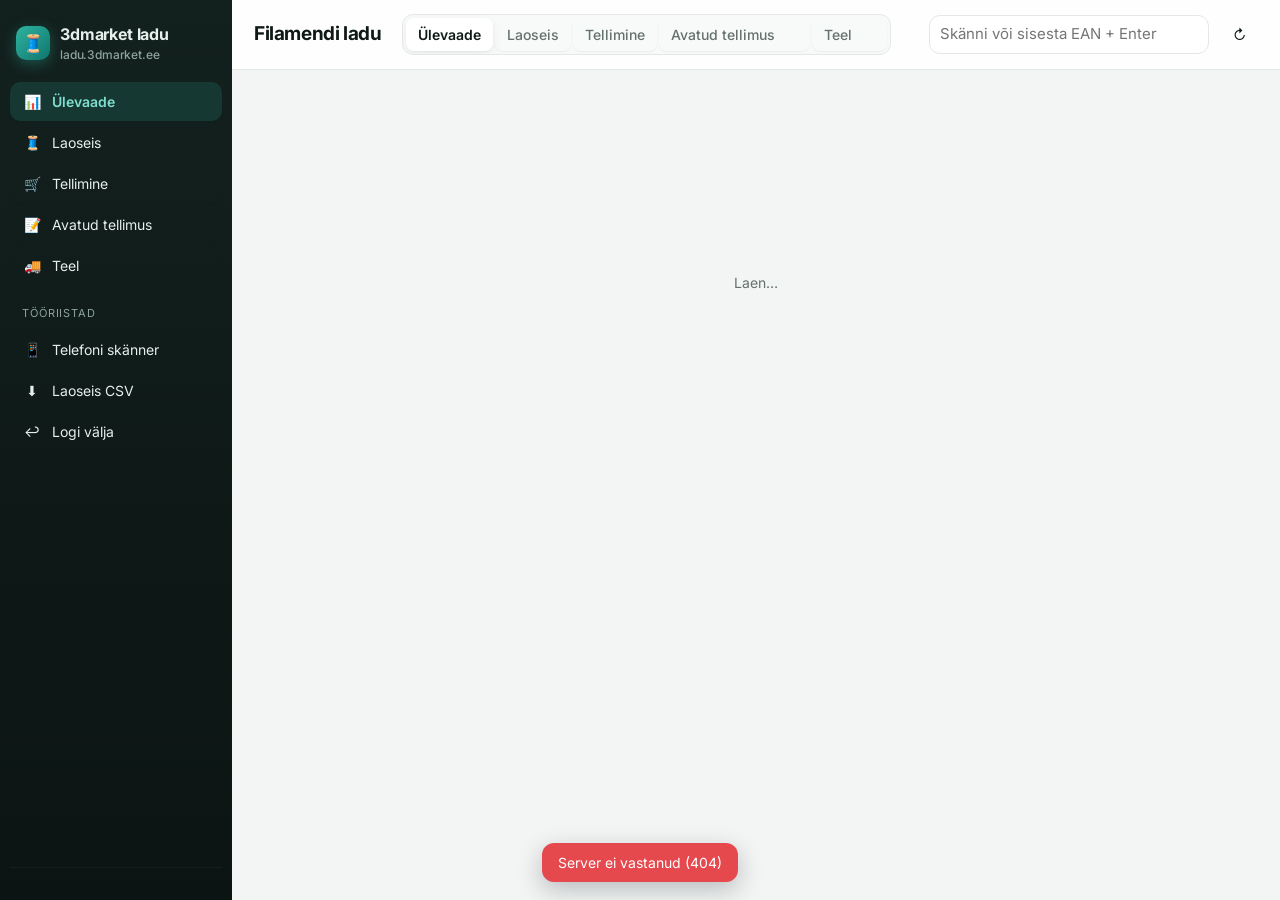
==== commit 364eee01: "Ladu veeb: uus disain, Ülevaade vaade, laoseisu CSV kuupäeva järgi, igapäevane varukoopia Co-Authore" ====
--- a/ladu/static/ladu.html
+++ b/ladu/static/ladu.html
@@ -4,6 +4,9 @@
 <meta charset="utf-8">
 <meta name="viewport" content="width=device-width,initial-scale=1">
 <title>3dmarket ladu</title>
+<link rel="preconnect" href="https://fonts.googleapis.com"><link rel="preconnect" href="https://fonts.gstatic.com" crossorigin>
+<link href="https://fonts.googleapis.com/css2?family=Inter:wght@400;500;600;700&display=swap" rel="stylesheet">
+<link rel="icon" href="data:image/svg+xml,<svg xmlns='http://www.w3.org/2000/svg' viewBox='0 0 100 100'><text y='.9em' font-size='90'>🧵</text></svg>">
 <style>
 :root{
   --bg:#f4f2ee; --panel:#ffffff; --ink:#1d1d1b; --muted:#6f6b63; --line:#e3dfd7; --soft:#f9f8f5;
@@ -540,24 +543,121 @@
 /* ===== v106 lõpp ===== */
 </style>
 <style>
-.app.fil-mode{height:100vh}
-.side .brand small{display:block}
-.side .lnk{display:block;padding:8px 12px;border-radius:8px;color:inherit;text-decoration:none;margin:2px 0}
-.side .lnk:hover{background:rgba(127,127,127,.12)}
+/* ladu.3dmarket.ee veebi kujundus – kiht Postikeskkonna stiilide peal (tee_ladu_html.py lisab selle) */
+:root{
+  --bg:#f3f5f4; --panel:#ffffff; --ink:#0f1a17; --muted:#64716c; --line:#e3e8e5; --soft:#f8faf9; --sel:#eef7f4;
+  --accent:#e5484d; --accent-ink:#fff; --accent-soft:#fdecec; --ok:#0f766e; --ok-soft:#e1f3ef;
+  --warn:#b26b00; --warn-soft:#fdf3e1; --blue:#3b6fd4; --blue-soft:#e8effc;
+  --side:#0b1412; --side2:#13211e; --side-ink:#e6efec; --side-muted:#8ea39c;
+  --r:12px; --sh:0 1px 2px rgba(16,24,22,.05),0 4px 14px rgba(16,24,22,.05);
+  color-scheme:light;
+}
+@media (prefers-color-scheme:dark){:root{
+  --bg:#0c1211; --panel:#141c1a; --ink:#e8efec; --muted:#91a29c; --line:#24302d; --soft:#111917; --sel:#17302a;
+  --accent:#ff6b6f; --accent-soft:#3a1d1e; --ok:#2fb39f; --ok-soft:#123029; --warn:#f0a43a; --warn-soft:#33270f;
+  --blue:#6d9bff; --blue-soft:#17233d; --side:#070c0b; --side2:#0f1816; --sh:0 1px 2px rgba(0,0,0,.3),0 6px 18px rgba(0,0,0,.25);
+  color-scheme:dark;
+}}
+html,body{font:14px/1.5 "Inter",system-ui,-apple-system,"Segoe UI",sans-serif;-webkit-font-smoothing:antialiased;background:var(--bg)}
+.app.fil-mode{height:100vh;grid-template-columns:232px 1fr}
+button{border-radius:9px;border-color:var(--line);background:var(--panel);transition:background .15s,border-color .15s,box-shadow .15s}
+button:hover{border-color:color-mix(in srgb,var(--ok) 40%,var(--line))}
+button.green{background:var(--ok);border-color:var(--ok)}button.green:hover:not(:disabled){background:color-mix(in srgb,var(--ok) 85%,#000);border-color:transparent}
+input,select,textarea{border-radius:9px;border-color:var(--line);background:var(--panel)}
+input:focus,select:focus,textarea:focus{outline:none;border-color:var(--ok);box-shadow:0 0 0 3px color-mix(in srgb,var(--ok) 18%,transparent)}
+/* külgriba */
+.side{background:linear-gradient(180deg,var(--side2),var(--side));color:var(--side-ink);padding:6px 10px 12px}
+.brand{display:flex;align-items:center;gap:10px;padding:16px 6px 18px;font-size:16px;letter-spacing:-.01em}
+.brand .logo{width:34px;height:34px;border-radius:10px;display:grid;place-items:center;background:linear-gradient(135deg,#2fb39f,#0f766e);font-size:18px;box-shadow:0 4px 14px rgba(47,179,159,.35)}
+.brand small{color:var(--side-muted);font-weight:500}
+.side .nav{display:flex;flex-direction:column;gap:2px}
+.side .nav a,.side .nav button{display:flex;align-items:center;gap:10px;width:100%;text-align:left;padding:9px 12px;border-radius:10px;border:0;background:transparent;color:var(--side-ink);text-decoration:none;font-size:14px}
+.side .nav a:hover,.side .nav button:hover{background:rgba(255,255,255,.06)}
+.side .nav .on{background:rgba(47,179,159,.16);color:#7fe0cf;font-weight:600}
+.side .nav .ic{width:20px;text-align:center}
+.side .navh{font-size:11px;text-transform:uppercase;letter-spacing:.08em;color:var(--side-muted);margin:18px 12px 6px}
+.side .foot{margin-top:auto;padding:10px 12px;font-size:12px;color:var(--side-muted)}
+.tabn{background:#2fb39f;color:#04201b}
+/* päis */
+.fil .bhead{position:sticky;top:0;z-index:5;gap:12px;padding:14px 22px;background:color-mix(in srgb,var(--panel) 88%,transparent);backdrop-filter:blur(10px);border-bottom:1px solid var(--line)}
+.fil .bhead h2{font-size:19px;letter-spacing:-.02em;margin:0 8px 0 0}
+.seg{background:var(--soft);border:1px solid var(--line);border-radius:11px;padding:3px;display:inline-flex;gap:2px}
+.seg button{border:0;background:transparent;border-radius:8px;padding:6px 12px;color:var(--muted);font-weight:500}
+.seg button:hover{color:var(--ink);background:var(--panel)}
+.fil .seg button.on{background:var(--panel);color:var(--ink);box-shadow:var(--sh);font-weight:600}
+#filMode button.on{background:var(--ok);color:#fff}
+#filMode button.on.sale{background:var(--accent)}#filMode button.on.receipt{background:var(--blue)}
+.filscan{border-radius:11px;border-width:1.5px;width:280px}
+/* sisu */
+.filmain,.filscroll{padding:18px 22px}
+.filside{background:transparent;border-left:1px solid var(--line);padding:18px 16px}
+table.fil-t{border-radius:var(--r);border-color:var(--line);box-shadow:var(--sh);overflow:hidden}
+table.fil-t th{background:var(--soft);font-size:11.5px;text-transform:uppercase;letter-spacing:.05em;padding:10px 12px}
+table.fil-t td{padding:8px 12px;border-color:var(--line)}
+table.fil-t tbody tr:hover td{background:var(--sel)}
+.filimg{width:40px;height:40px;border-radius:10px;background:#fff}
+table.fil-t .im{width:52px}
+.filstat,.filcard,.filbar,.filmv,.filtund{border-radius:var(--r);border-color:var(--line);box-shadow:var(--sh);background:var(--panel)}
+.filstat{padding:14px 18px}
+.filstat b{font-size:24px;letter-spacing:-.02em}
+.filh{color:var(--muted);letter-spacing:.08em}
+.modal .mbox{border-radius:16px}
+.toast{border-radius:12px}
+/* ülevaade */
+.filv.yl{padding:22px;overflow:auto;min-height:0;flex:1}
+.filv.yl.on{display:block}
+.yl .kpis{display:grid;grid-template-columns:repeat(auto-fit,minmax(170px,1fr));gap:12px;margin-bottom:16px}
+.yl .kpi{background:var(--panel);border:1px solid var(--line);border-radius:14px;padding:16px 18px;box-shadow:var(--sh);position:relative;overflow:hidden}
+.yl .kpi .v{font-size:clamp(20px,2vw,26px);white-space:nowrap;padding-right:22px;font-weight:700;letter-spacing:-.03em;font-variant-numeric:tabular-nums}
+.yl .kpi .l{font-size:12.5px;color:var(--muted)}
+.yl .kpi .ic{position:absolute;right:12px;top:10px;font-size:16px;opacity:.6}
+.yl .kpi.hi{background:linear-gradient(135deg,#0f766e,#2fb39f);color:#fff;border-color:transparent}
+.yl .kpi.hi .l{color:rgba(255,255,255,.8)}
+.yl .kpi.warnk .v{color:var(--warn)}
+.yl .grid{display:grid;align-items:start;grid-template-columns:repeat(auto-fit,minmax(380px,1fr));gap:14px}
+.yl .card{background:var(--panel);border:1px solid var(--line);border-radius:14px;padding:16px 18px;box-shadow:var(--sh);min-width:0}
+.yl .card h3{margin:0 0 4px;font-size:15px;letter-spacing:-.01em}
+.yl .card .hint{font-size:12.5px;color:var(--muted);margin-bottom:12px}
+.yl .rows .r{display:flex;align-items:center;gap:10px;padding:7px 0;border-top:1px solid var(--line);cursor:pointer}
+.yl .rows .r:first-child{border-top:0}
+.yl .rows .r:hover .n{color:var(--ok)}
+.yl .rows .n{flex:1;min-width:0;overflow:hidden;text-overflow:ellipsis;white-space:nowrap}
+.yl .rows .q{font-variant-numeric:tabular-nums;font-weight:600;white-space:nowrap}
+.yl .rows img{width:32px;height:32px;border-radius:8px;object-fit:contain;background:#fff;flex:none}
+.yl .bar{height:6px;border-radius:3px;background:var(--ok-soft);overflow:hidden;width:90px;flex:none}
+.yl .bar i{display:block;height:100%;background:var(--ok);border-radius:3px}
+.yl .chart svg{width:100%;height:220px;display:block}
+.yl .legend{display:flex;gap:14px;font-size:12px;color:var(--muted);margin-top:6px}
+.yl .legend i{display:inline-block;width:10px;height:10px;border-radius:3px;margin-right:5px;vertical-align:-1px}
+.yl .exp{display:flex;gap:8px;align-items:center;flex-wrap:wrap}
+.yl .exp input{width:auto}
+.yl .empty2{color:var(--muted);font-size:13px;padding:8px 0}
+.yl .chips{display:flex;flex-wrap:wrap;gap:6px}
+.yl .chip{font-size:12px;padding:3px 9px;border-radius:20px;background:var(--accent-soft);color:var(--accent);cursor:pointer}
+@media (max-width:900px){.app.fil-mode{grid-template-columns:1fr}.side{display:none}.filbody{grid-template-columns:1fr}.filside{display:none}.filscan{width:100%}}
+
 </style>
 </head>
 <body>
 <div class="app fil-mode" id="app">
   <aside class="side">
-    <div class="brand">3dmarket ladu<small>ladu.3dmarket.ee</small></div>
-    <div class="tabs"><button id="tabFil" class="on"><span class="ic">🧵</span>Filament <span class="tabn" id="filN"></span></button></div>
-    <a class="lnk" href="/skanner" target="_blank">📱 Telefoni skänner</a>
-    <a class="lnk" href="/logout">Logi välja</a>
+    <div class="brand"><span class="logo">🧵</span><span>3dmarket ladu<small>ladu.3dmarket.ee</small></span></div>
+    <nav class="nav">
+      <button data-v="yl" onclick="filSetView('yl')"><span class="ic">📊</span>Ülevaade</button>
+      <button data-v="laos" onclick="filSetView('laos')"><span class="ic">🧵</span>Laoseis</button>
+      <button data-v="ord" onclick="filSetView('ord')"><span class="ic">🛒</span>Tellimine <span class="tabn" id="filN"></span></button>
+      <button data-v="cart" onclick="filSetView('cart')"><span class="ic">📝</span>Avatud tellimus</button>
+      <button data-v="teel" onclick="filSetView('teel')"><span class="ic">🚚</span>Teel</button>
+      <div class="navh">Tööriistad</div>
+      <a href="/skanner" target="_blank"><span class="ic">📱</span>Telefoni skänner</a>
+      <a href="/api/ladu/laoseis.csv"><span class="ic">⬇</span>Laoseis CSV</a>
+      <a href="/logout"><span class="ic">↩</span>Logi välja</a>
+    </nav>
     <div class="foot" id="foot"></div>
   </aside>
   <section class="fil">
     <div class="bhead"><h2>Filamendi ladu</h2>
-      <div class="seg filviews" id="filViews"><button data-v="laos" class="on">Laoseis</button><button data-v="ord">Tellimine</button><button data-v="cart">Avatud tellimus<span class="tabn" id="foCartN"></span></button><button data-v="teel">Teel<span class="tabn" id="foTeelN"></span></button></div>
+      <div class="seg filviews" id="filViews"><button data-v="yl">Ülevaade</button><button data-v="laos" class="on">Laoseis</button><button data-v="ord">Tellimine</button><button data-v="cart">Avatud tellimus<span class="tabn" id="foCartN"></span></button><button data-v="teel">Teel<span class="tabn" id="foTeelN"></span></button></div>
       <span id="filSum" class="filsum"></span>
       <span class="sp" style="flex:1"></span>
       <div class="seg" id="filMode"><button data-t="inventory" class="on" title="Loendan laos olevaid rulle">Inventuur</button><button data-t="receipt" class="receipt" title="Kaup tuli">Sisse</button><button data-t="sale" class="sale" title="Müük / kulu">Välja</button></div>
@@ -566,6 +666,7 @@
       <button class="ghost" title="Laadi uuesti" onclick="loadFil(true)">↻</button>
       
     </div>
+    <div class="filv yl" id="filV-yl"></div>
     <div class="filbody filv on" id="filV-laos">
       <div class="filmain">
         <div class="filtools">
@@ -620,7 +721,7 @@
 <div class="modal" id="modal"><div class="mwrap"><button class="mclose" onclick="closeModal()" title="Sulge (Esc)">✕</button><div class="mbox" id="mbox"></div></div></div>
 <div class="toast" id="toast"></div>
 <script>
-// Tehtud skriptiga tee_ladu_html.py Postikeskkonna index.html-ist (Filament-vaade). Ära muuda käsitsi.
+// Tehtud skriptiga tee_ladu_html.py Postikeskkonna index.html-ist (Filament-vaade) + web/ylevaade.js. Ära muuda käsitsi.
 const S = {folder:'INBOX', filter:'koik', page:0, pages:1, cur:null, info:{}, orders:[], msg:null};
 const $ = id => document.getElementById(id);
 const esc = s => String(s ?? '').replace(/[&<>"']/g, c => ({'&':'&amp;','<':'&lt;','>':'&gt;','"':'&quot;',"'":'&#39;'}[c]));
@@ -1167,10 +1268,78 @@
 }
 
 
+/* ladu.3dmarket.ee: Ülevaade (ainult veebis). */
+const _filSetView0 = filSetView;
+filSetView = function(v){
+  const on = v === 'yl';
+  $('filV-yl').classList.toggle('on', on);
+  document.querySelectorAll('.side .nav [data-v]').forEach(b=>b.classList.toggle('on', b.dataset.v === v));
+  if (on) {
+    S.filView = 'yl';
+    document.querySelectorAll('#filViews button').forEach(b=>b.classList.toggle('on', b.dataset.v === 'yl'));
+    ['laos','ord','cart','teel'].forEach(x=>$('filV-'+x).classList.remove('on'));
+    document.querySelector('section.fil').classList.add('notlaos');
+    loadYl(); return;
+  }
+  _filSetView0(v);
+};
+const ylNimi = sku => (S.fil.by[sku] || {}).nimi || sku;
+const ylPilt = sku => { const p = (S.fil.by[sku] || {}).pilt; return p ? `<img loading="lazy" src="/api/filament/pilt?p=${encodeURIComponent(p)}" onerror="this.style.visibility='hidden'">` : '<img style="visibility:hidden">'; };
+const ylKuu = m => ['jaan','veebr','märts','apr','mai','juuni','juuli','aug','sept','okt','nov','dets'][parseInt(m.slice(5,7))-1];
+const ylN = n => Number(n||0).toLocaleString('et-EE');
+
+function ylChart(kuud){
+  const W = 640, H = 220, P = 26, max = Math.max(1, ...kuud.map(k => Math.max(k.sale, k.receipt)));
+  const bw = (W - P) / kuud.length, b = Math.max(4, bw/2 - 5);
+  let g = '';
+  for (let i = 0; i <= 4; i++) { const y = 10 + (H-40) * i/4; g += `<line x1="${P}" x2="${W}" y1="${y}" y2="${y}" stroke="var(--line)"/><text x="${P-6}" y="${y+4}" text-anchor="end" font-size="10" fill="var(--muted)">${Math.round(max*(1-i/4))}</text>`; }
+  kuud.forEach((k, i) => {
+    const x = P + i*bw + bw/2, hs = (H-40)*k.sale/max, hr = (H-40)*k.receipt/max;
+    g += `<rect x="${x-b-1}" y="${H-30-hs}" width="${b}" height="${hs}" rx="3" fill="var(--ok)"><title>${k.kuu}: välja ${k.sale}</title></rect>`;
+    g += `<rect x="${x+1}" y="${H-30-hr}" width="${b}" height="${hr}" rx="3" fill="var(--blue)" opacity=".55"><title>${k.kuu}: sisse ${k.receipt}</title></rect>`;
+    g += `<text x="${x}" y="${H-12}" text-anchor="middle" font-size="10.5" fill="var(--muted)">${ylKuu(k.kuu)}</text>`;
+  });
+  return `<svg viewBox="0 0 ${W} ${H}" preserveAspectRatio="none">${g}</svg>`;
+}
+
+async function loadYl(){
+  const el = $('filV-yl');
+  if (!el.dataset.ok) el.innerHTML = '<div class="empty">Laen…</div>';
+  await guard(async()=>{
+    if (!S.fil.kat) await loadFil(false, true);
+    const j = await api('/api/ladu/ylevaade');
+    if (!S.fo.loaded) { try { await loadFo(false, true); } catch(e){} }
+    const sug = parseInt(($('filN') || {}).textContent) || 0, teel = (S.fo.tell || []).filter(o => o.staatus === 'ordered').reduce((a, o) => a + (o.kogus || 0), 0);
+    const maxTop = Math.max(1, ...j.top.map(t => t.q));
+    el.dataset.ok = 1;
+    el.innerHTML = `
+      <div class="kpis">
+        <div class="kpi hi"><span class="ic">🧵</span><div class="v">${ylN(j.rulle)}</div><div class="l">rulli laos · ${ylN(j.tooteid)} toodet</div></div>
+        <div class="kpi"><span class="ic">💶</span><div class="v">${fmtE(j.vaartus)} €</div><div class="l">laoväärtus ostuhinnas, km-ta</div></div>
+        <div class="kpi"><span class="ic">📦</span><div class="v">${ylN(j.myyk30)}</div><div class="l">rulli välja 30 päevaga (${fmtE(j.myyk30_eur)} € ostuhinnas)</div></div>
+        <div class="kpi ${sug ? 'warnk' : ''}" style="cursor:pointer" onclick="filSetView('ord')"><span class="ic">🛒</span><div class="v">${sug}</div><div class="l">toodet vaja tellida →</div></div>
+        <div class="kpi" style="cursor:pointer" onclick="filSetView('teel')"><span class="ic">🚚</span><div class="v">${teel}</div><div class="l">rulli teel →</div></div>
+        <div class="kpi"><span class="ic">⚡</span><div class="v">${ylN(j.tana_kandeid)}</div><div class="l">kannet täna · ${ylN(j.tana_myyk)} välja</div></div>
+      </div>
+      <div class="grid">
+        <div class="card chart"><h3>Liikumine kuude kaupa</h3><div class="hint">Rullid, viimased 12 kuud</div>${ylChart(j.kuud)}
+          <div class="legend"><span><i style="background:var(--ok)"></i>Välja (müük)</span><span><i style="background:var(--blue);opacity:.55"></i>Sisse (tarnijalt)</span></div></div>
+        <div class="card"><h3>Enim müüdud</h3><div class="hint">Viimased 30 päeva</div><div class="rows">${j.top.length ? j.top.map(t => `
+          <div class="r" onclick="filCard('${esc(t.sku)}')">${ylPilt(t.sku)}<span class="n">${esc(ylNimi(t.sku))}</span><span class="bar"><i style="width:${Math.round(100*t.q/maxTop)}%"></i></span><span class="q">${t.q}</span><span class="sub" style="width:58px;text-align:right">laos ${t.laos}</span></div>`).join('') : '<div class="empty2">Müüke veel pole.</div>'}</div></div>
+        <div class="card"><h3>Seisev kaup</h3><div class="hint">Laos, aga 90 päeva jooksul pole müüdud. Kõige suurema väärtusega ees: kaalu allahindlust.</div><div class="rows">${j.seisev.length ? j.seisev.map(t => `
+          <div class="r" onclick="filCard('${esc(t.sku)}')">${ylPilt(t.sku)}<span class="n">${esc(ylNimi(t.sku))}</span><span class="q">${t.laos} tk</span><span class="sub" style="width:76px;text-align:right">${fmtE(t.vaartus)} €</span></div>`).join('') : '<div class="empty2">Seisvat kaupa pole.</div>'}</div></div>
+        <div class="card"><h3>Aruanded</h3><div class="hint">Laoseis Excelisse või raamatupidamisele (SimplBooks). Vali kuupäev, kui vajad seisu kindla päeva lõpu seisuga, näiteks 31.12 inventuuriks.</div>
+          <div class="exp"><input type="date" id="ylKp"><button class="green" onclick="location.href='/api/ladu/laoseis.csv'+($('ylKp').value?'?kuupaev='+$('ylKp').value:'')">⬇ Laoseis CSV</button></div>
+          ${j.negatiivsed.length ? `<div style="margin-top:16px"><h3>Kontrolli üle</h3><div class="hint">Nende toodete laoseis on miinuses, ilmselt on sisse-kanne puudu.</div><div class="chips">${j.negatiivsed.map(t => `<span class="chip" onclick="filCard('${esc(t.sku)}')">${esc(ylNimi(t.sku))}: ${t.laos}</span>`).join('')}</div></div>` : ''}
+          <div class="hint" style="margin-top:16px">Andmebaasist tehakse iga päev automaatne varukoopia (alles 30 päeva).</div></div>
+      </div>`;
+  });
+}
+
 document.addEventListener('keydown', e=>{ if (e.key==='Escape'){ closeModal(); } });
 function setMode(){}
 api('/api/tervis').then(j=>{ $('foot').textContent = 'Versioon ' + (j.versioon||''); }).catch(()=>{});
-loadFil(); setTimeout(()=>loadFo(false, true), 1500);
+loadFil(false, true).then(()=>filSetView('yl'));
 </script>
 </body>
 </html>
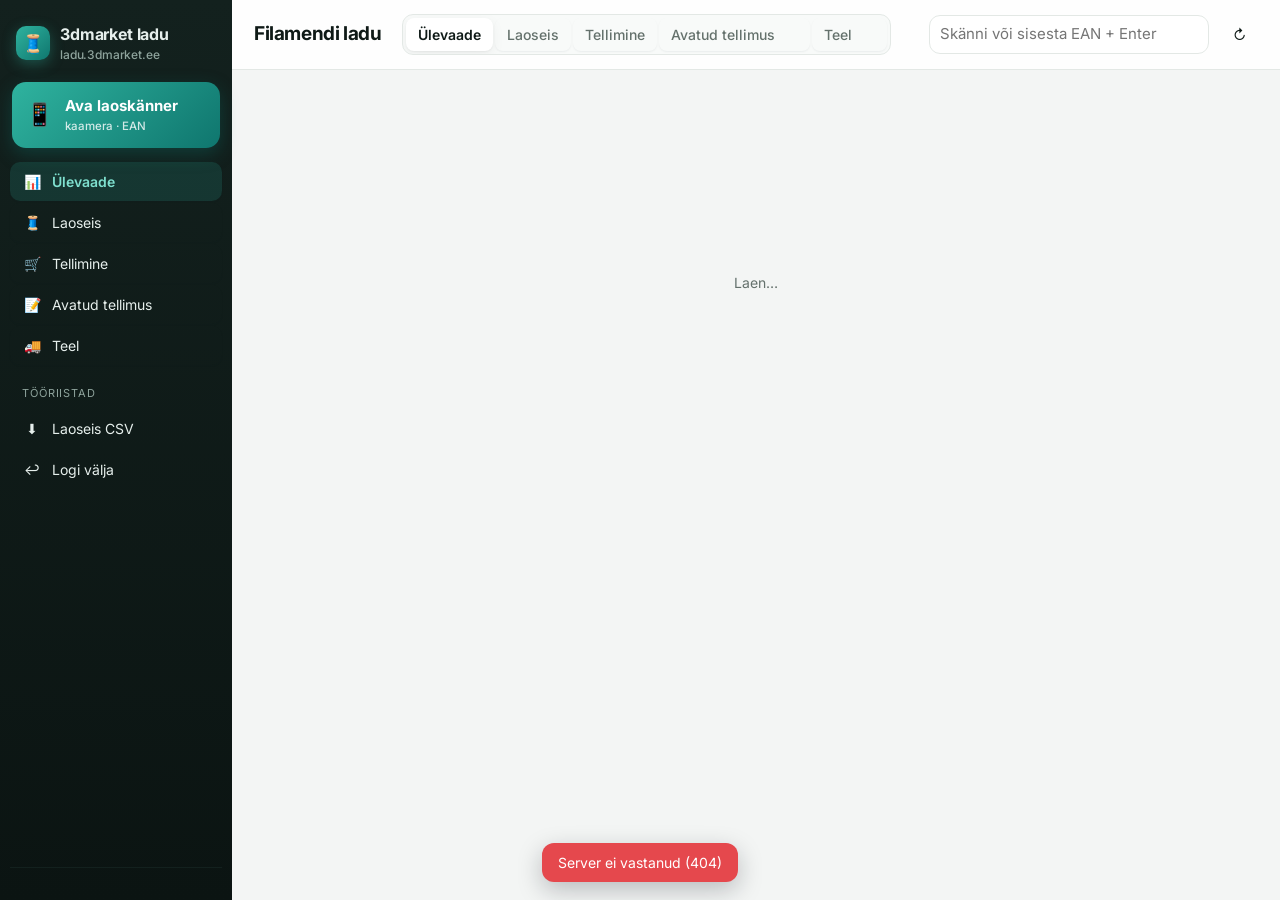
==== commit c2afd173: "Ladu: suur laoskänneri nupp (külgriba + mobiilis all), mobiilivaate parandus; skänner avaneb müügire" ====
--- a/ladu/static/ladu.html
+++ b/ladu/static/ladu.html
@@ -635,6 +635,28 @@
 .yl .chips{display:flex;flex-wrap:wrap;gap:6px}
 .yl .chip{font-size:12px;padding:3px 9px;border-radius:20px;background:var(--accent-soft);color:var(--accent);cursor:pointer}
 @media (max-width:900px){.app.fil-mode{grid-template-columns:1fr}.side{display:none}.filbody{grid-template-columns:1fr}.filside{display:none}.filscan{width:100%}}
+/* suur laoskänneri nupp: külgribal ja mobiilis ekraani all */
+.skbtn{display:flex;align-items:center;gap:12px;margin:0 2px 14px;padding:13px 14px;border-radius:14px;background:linear-gradient(135deg,#2fb39f,#0f766e);color:#fff;text-decoration:none;font-weight:700;font-size:15px;box-shadow:0 6px 18px rgba(15,118,110,.35)}
+.skbtn .ic{font-size:22px}
+.skbtn small{display:block;font-weight:500;font-size:11.5px;opacity:.8}
+.skbtn:hover{filter:brightness(1.06)}
+.skfab{display:none}
+@media (max-width:900px){
+  .skfab{display:flex;align-items:center;justify-content:center;gap:10px;position:fixed;z-index:1000;left:max(16px,env(safe-area-inset-left,0px));right:max(16px,env(safe-area-inset-right,0px));bottom:calc(14px + env(safe-area-inset-bottom,0px));padding:18px;border-radius:16px;background:linear-gradient(135deg,#2fb39f,#0f766e);color:#fff;text-decoration:none;font-weight:700;font-size:18px;box-shadow:0 10px 28px rgba(15,118,110,.45)}
+  .skfab span{font-size:24px}
+  .fil{padding-bottom:96px}
+}
+/* mobiil: leht ei tohi minna ekraanist laiemaks */
+@media (max-width:900px){
+  .app.fil-mode{min-width:0;max-width:100vw}
+  .app.fil-mode>.fil{min-width:0;max-width:100vw;overflow-x:hidden}
+  .fil .filviews{overflow-x:auto;flex-wrap:nowrap;max-width:100%;scrollbar-width:none}
+  .fil .filviews button{white-space:nowrap;flex:0 0 auto}
+  .fil .filhead,.fil .filtop{flex-wrap:wrap;min-width:0}
+  .yl .kpis{grid-template-columns:1fr 1fr}
+  .yl .grid{grid-template-columns:1fr}
+  .filv.yl{padding:14px}
+}
 
 </style>
 </head>
@@ -642,6 +664,7 @@
 <div class="app fil-mode" id="app">
   <aside class="side">
     <div class="brand"><span class="logo">🧵</span><span>3dmarket ladu<small>ladu.3dmarket.ee</small></span></div>
+    <a class="skbtn" href="/skanner"><span class="ic">📱</span><span>Ava laoskänner<small>kaamera · EAN</small></span></a>
     <nav class="nav">
       <button data-v="yl" onclick="filSetView('yl')"><span class="ic">📊</span>Ülevaade</button>
       <button data-v="laos" onclick="filSetView('laos')"><span class="ic">🧵</span>Laoseis</button>
@@ -649,7 +672,6 @@
       <button data-v="cart" onclick="filSetView('cart')"><span class="ic">📝</span>Avatud tellimus</button>
       <button data-v="teel" onclick="filSetView('teel')"><span class="ic">🚚</span>Teel</button>
       <div class="navh">Tööriistad</div>
-      <a href="/skanner" target="_blank"><span class="ic">📱</span>Telefoni skänner</a>
       <a href="/api/ladu/laoseis.csv"><span class="ic">⬇</span>Laoseis CSV</a>
       <a href="/logout"><span class="ic">↩</span>Logi välja</a>
     </nav>
@@ -720,6 +742,7 @@
 </div>
 <div class="modal" id="modal"><div class="mwrap"><button class="mclose" onclick="closeModal()" title="Sulge (Esc)">✕</button><div class="mbox" id="mbox"></div></div></div>
 <div class="toast" id="toast"></div>
+<a class="skfab" href="/skanner"><span>📱</span> Ava laoskänner</a>
 <script>
 // Tehtud skriptiga tee_ladu_html.py Postikeskkonna index.html-ist (Filament-vaade) + web/ylevaade.js. Ära muuda käsitsi.
 const S = {folder:'INBOX', filter:'koik', page:0, pages:1, cur:null, info:{}, orders:[], msg:null};
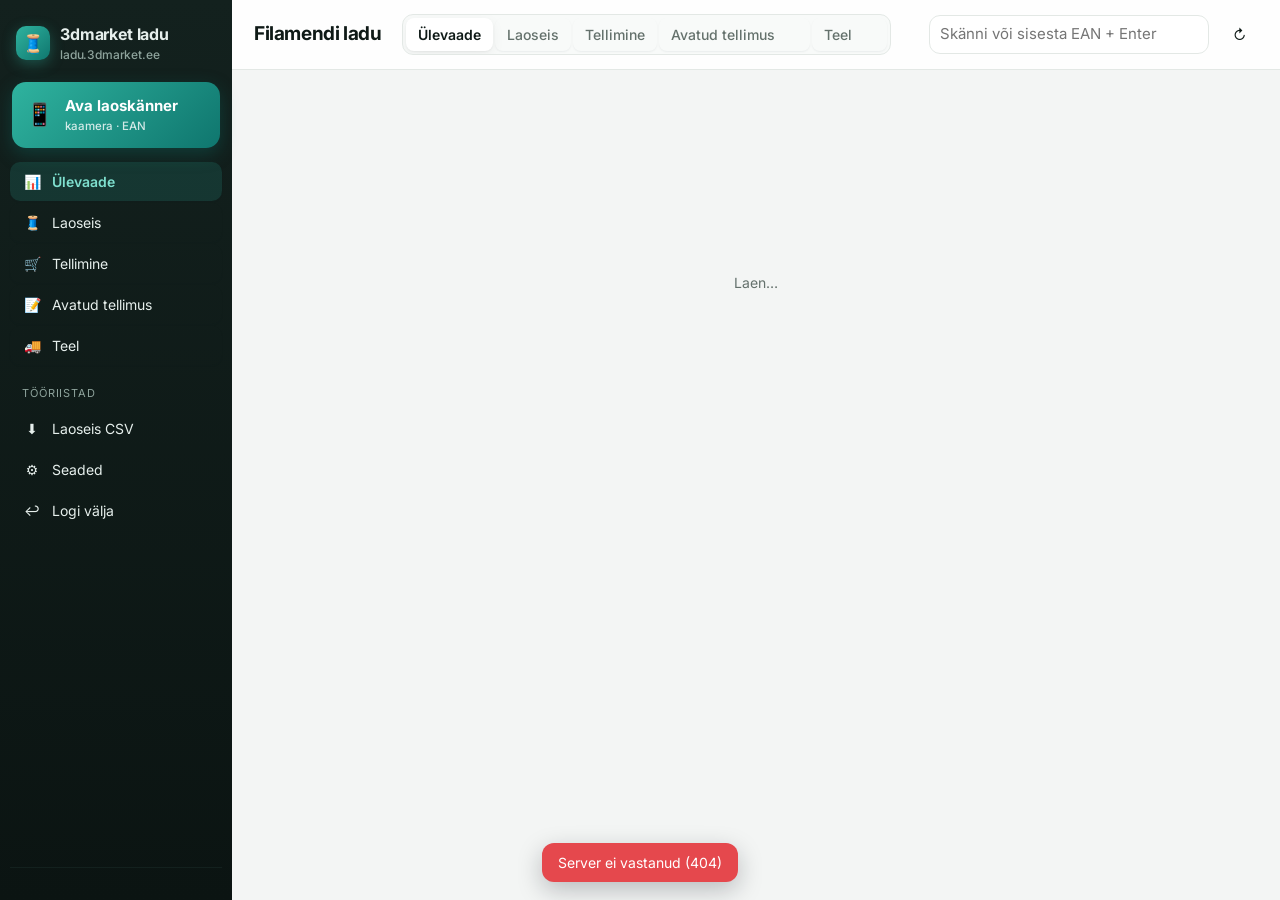
==== commit 11105ba2: "Ladu: Seaded leht Smartprinti tarnija kasutaja/parooli sisestamiseks (hoitakse serveris tarnija.json" ====
--- a/ladu/static/ladu.html
+++ b/ladu/static/ladu.html
@@ -673,6 +673,7 @@
       <button data-v="teel" onclick="filSetView('teel')"><span class="ic">🚚</span>Teel</button>
       <div class="navh">Tööriistad</div>
       <a href="/api/ladu/laoseis.csv"><span class="ic">⬇</span>Laoseis CSV</a>
+      <a href="/seaded"><span class="ic">⚙</span>Seaded</a>
       <a href="/logout"><span class="ic">↩</span>Logi välja</a>
     </nav>
     <div class="foot" id="foot"></div>
